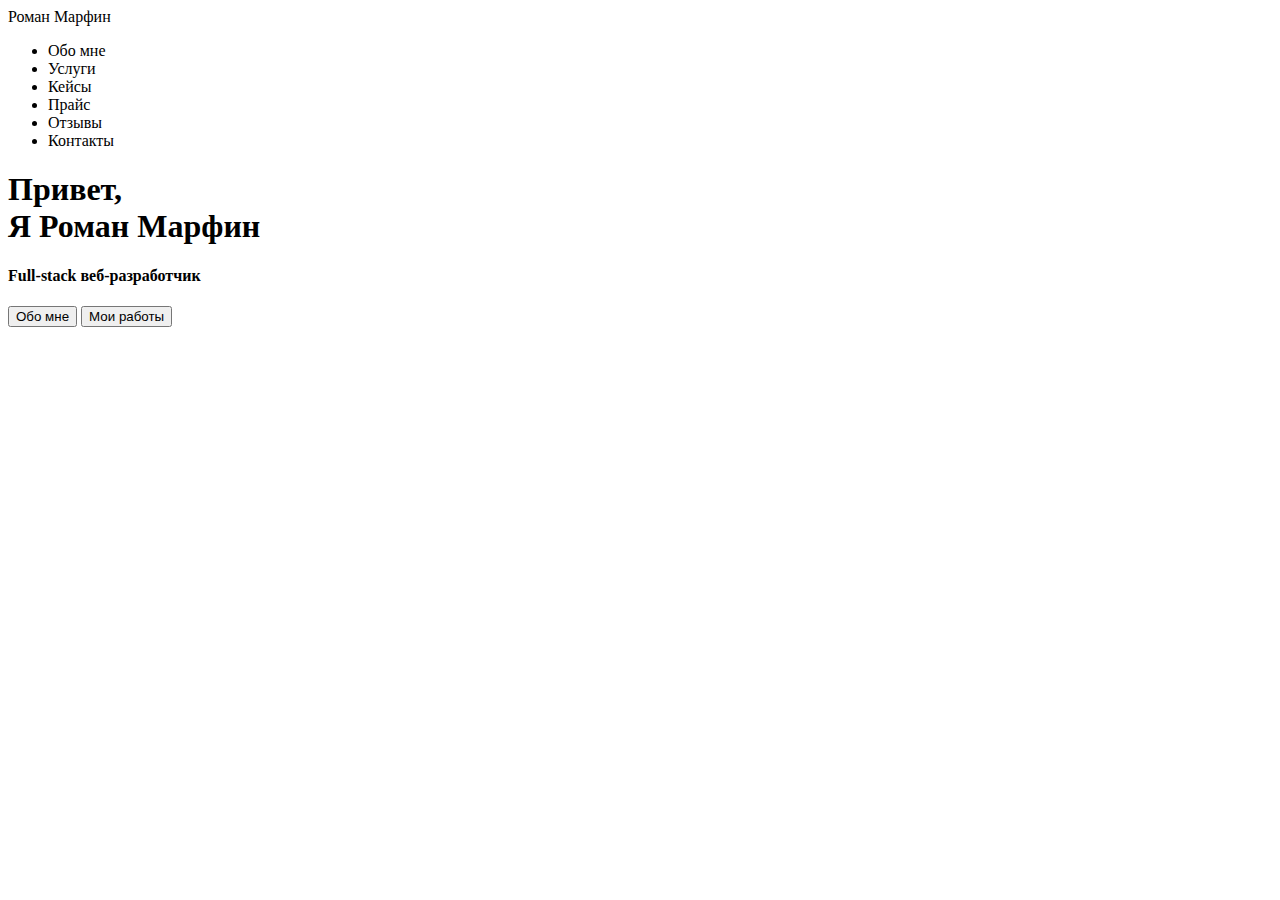
==== src/index.html @ 1f3162ef "Залил файл на сервер" ====
<!DOCTYPE html>
<html lang="en">
<head>
    <meta charset="UTF-8">
    <meta name="viewport" content="width=device-width, initial-scale=1.0">
    <meta http-equiv="X-UA-Compatible" content="ie=edge">
    <meta name="description" content="Моя учебная страница">
    <meta name="author" content="Roman"> 
    <meta name="robots" content="noindex, nofollow">

    <meta property=og:title content="Моя учебная страница">

    <title>страница</title>
</head>
<body>
    <header>
        <nav>
            <div class="logo">Роман Марфин</div>
            <div class="menu">
                <ul>
                    <li>Обо мне</li>
                    <li>Услуги</li>
                    <li>Кейсы</li>
                    <li>Прайс</li>
                    <li>Отзывы</li>
                    <li>Контакты</li>
                </ul>
            </div>
        </nav>
    </header>
    
    <div class="main">
        <div class="title__container">
            <h1>Привет, <br> Я Роман Марфин</h1>
            <h4>Full-stack веб-разработчик</h4>
            <input type="submit" value="Обо мне">
            <input type="submit" value="Мои работы">
        </div>
    </div>

</body>
</html>
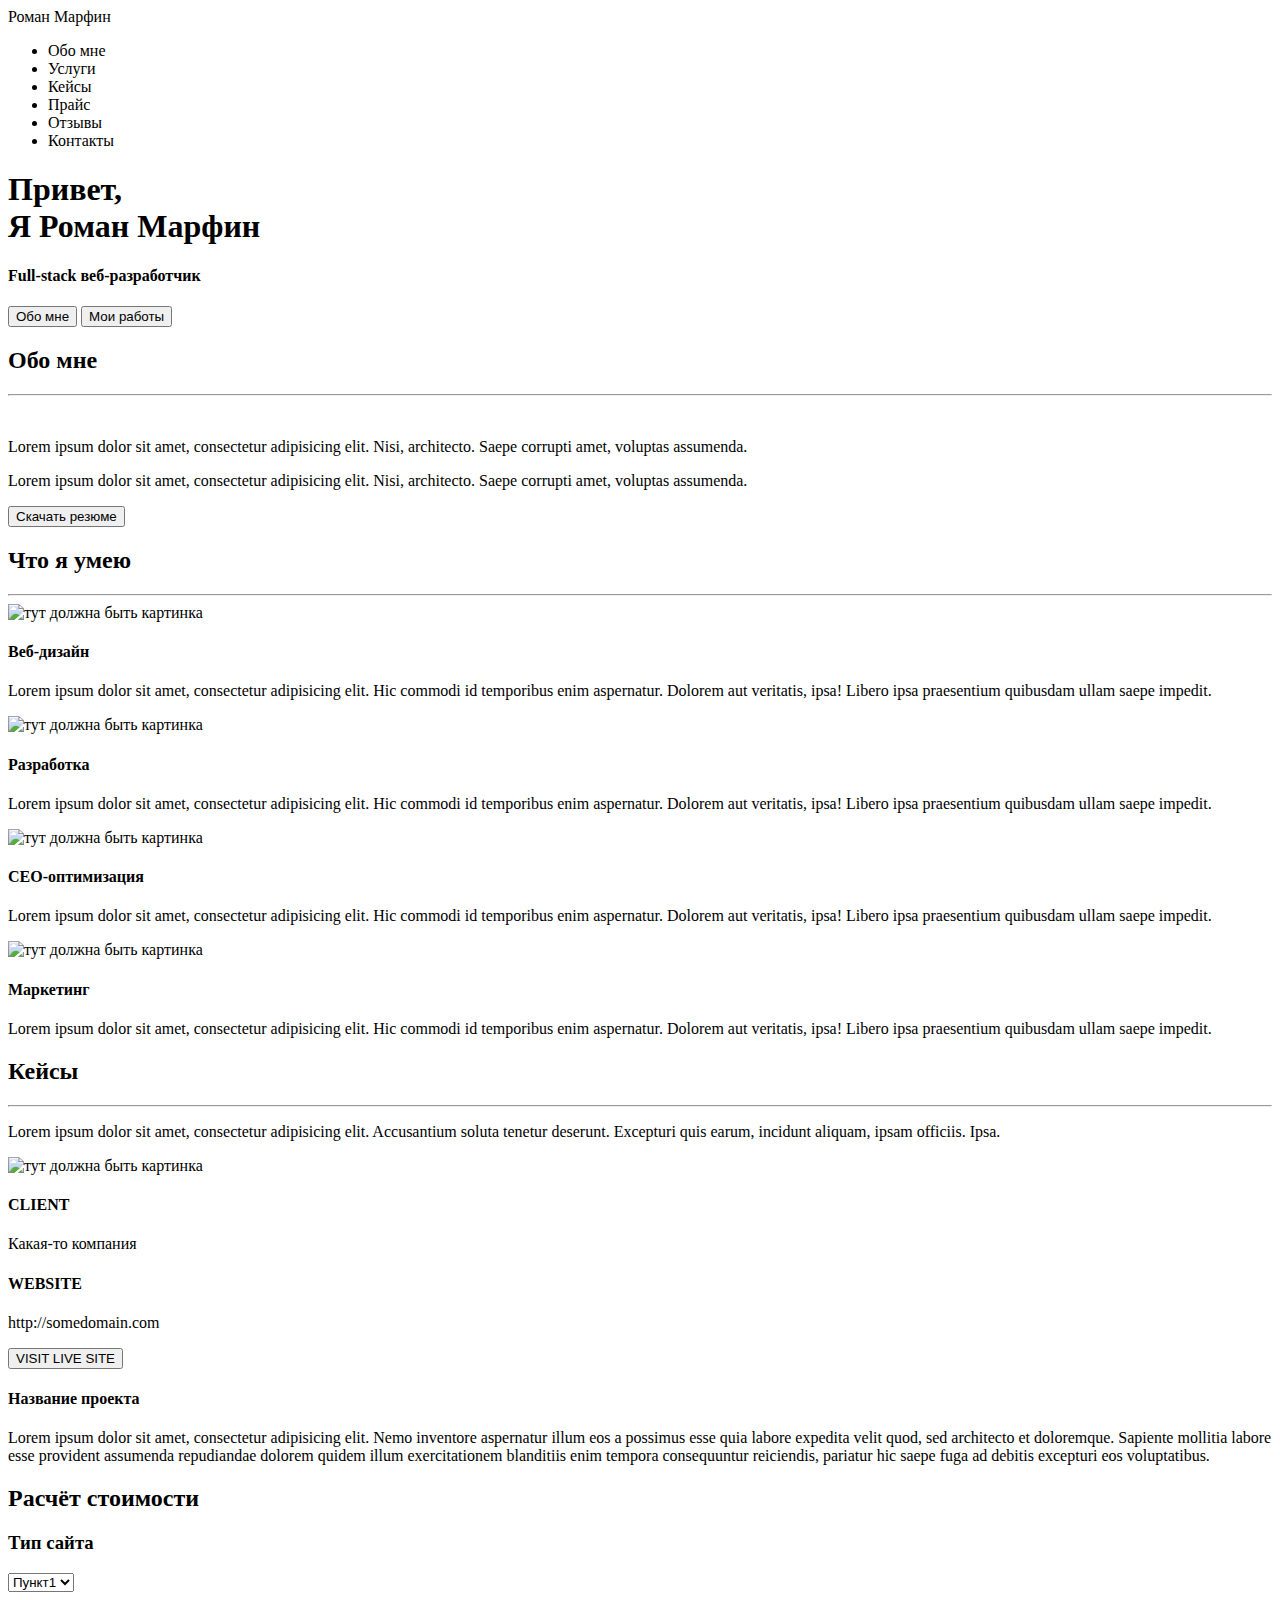
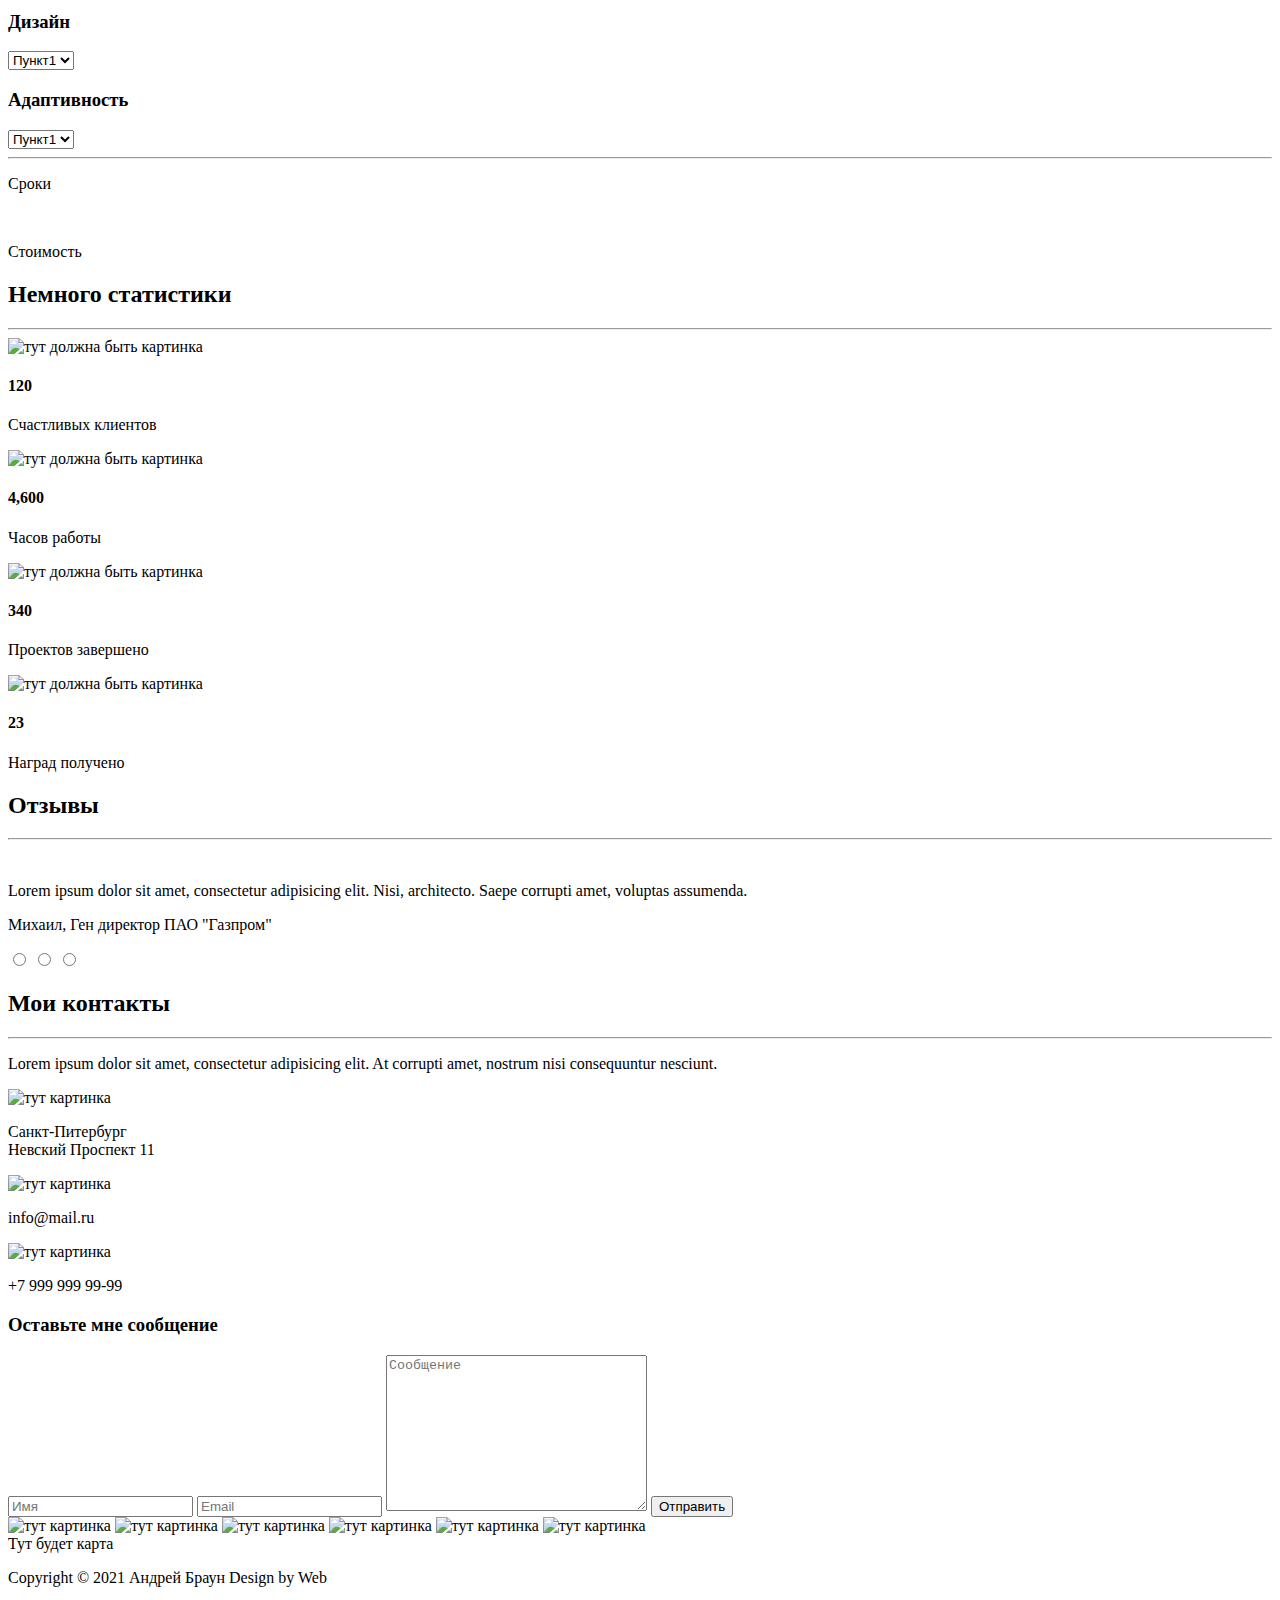
==== commit a37baf10: "Доработал домашку" ====
--- a/src/index.html
+++ b/src/index.html
@@ -1,42 +1,237 @@
 <!DOCTYPE html>
 <html lang="en">
-<head>
+
+  <head>
     <meta charset="UTF-8">
     <meta name="viewport" content="width=device-width, initial-scale=1.0">
     <meta http-equiv="X-UA-Compatible" content="ie=edge">
     <meta name="description" content="Моя учебная страница">
-    <meta name="author" content="Roman"> 
+    <meta name="author" content="Roman">
     <meta name="robots" content="noindex, nofollow">
 
     <meta property=og:title content="Моя учебная страница">
 
     <title>страница</title>
-</head>
-<body>
+  </head>
+
+  <body>
     <header>
-        <nav>
-            <div class="logo">Роман Марфин</div>
-            <div class="menu">
-                <ul>
-                    <li>Обо мне</li>
-                    <li>Услуги</li>
-                    <li>Кейсы</li>
-                    <li>Прайс</li>
-                    <li>Отзывы</li>
-                    <li>Контакты</li>
-                </ul>
-            </div>
-        </nav>
+      <nav>
+        <div class="logo">Роман Марфин</div>
+        <div class="menu">
+          <ul>
+            <li>Обо мне</li>
+            <li>Услуги</li>
+            <li>Кейсы</li>
+            <li>Прайс</li>
+            <li>Отзывы</li>
+            <li>Контакты</li>
+          </ul>
+        </div>
+      </nav>
     </header>
-    
+
     <div class="main">
-        <div class="title__container">
-            <h1>Привет, <br> Я Роман Марфин</h1>
-            <h4>Full-stack веб-разработчик</h4>
-            <input type="submit" value="Обо мне">
-            <input type="submit" value="Мои работы">
-        </div>
-    </div>
-
-</body>
-</html>+      <div class="title__container">
+        <h1>Привет, <br> Я Роман Марфин</h1>
+        <h4>Full-stack веб-разработчик</h4>
+        <input type="submit" value="Обо мне">
+        <input type="submit" value="Мои работы">
+      </div>
+      <div class="about_me">
+        <h2>Обо мне</h2>
+        <hr>
+        <div class="about_me_container">
+          <img src="https://upload.wikimedia.org/wikipedia/commons/thumb/7/73/Robot-icon.svg/200px-Robot-icon.svg.png" alt="" class="about_me">
+          <p>Lorem ipsum dolor sit amet, consectetur adipisicing elit. Nisi, architecto. Saepe corrupti amet, voluptas assumenda.</p>
+          <p>Lorem ipsum dolor sit amet, consectetur adipisicing elit. Nisi, architecto. Saepe corrupti amet, voluptas assumenda.</p>
+          <input type="submit" value="Скачать резюме">
+        </div>
+      </div>
+      <div class="what_i_can">
+        <h2>Что я умею</h2>
+        <hr>
+        <div class="what_i_can_container">
+          <div class="design">
+            <img src="" alt="тут должна быть картинка">
+            <h4 class="block">
+              Веб-дизайн
+            </h4>
+            <p>Lorem ipsum dolor sit amet, consectetur adipisicing elit. Hic commodi id temporibus enim aspernatur. Dolorem aut veritatis, ipsa! Libero ipsa praesentium quibusdam ullam saepe impedit.</p>
+          </div>
+          <div class="development">
+            <img src="" alt="тут должна быть картинка">
+            <h4 class="block">
+              Разработка
+            </h4>
+            <p>Lorem ipsum dolor sit amet, consectetur adipisicing elit. Hic commodi id temporibus enim aspernatur. Dolorem aut veritatis, ipsa! Libero ipsa praesentium quibusdam ullam saepe impedit.</p>
+          </div>
+          <div class="ceo">
+            <img src="" alt="тут должна быть картинка">
+            <h4 class="block">
+              CEO-оптимизация
+            </h4>
+            <p>Lorem ipsum dolor sit amet, consectetur adipisicing elit. Hic commodi id temporibus enim aspernatur. Dolorem aut veritatis, ipsa! Libero ipsa praesentium quibusdam ullam saepe impedit.</p>
+          </div>
+          <div class="marketing">
+            <img src="" alt="тут должна быть картинка">
+            <h4 class="block">
+              Маркетинг
+            </h4>
+            <p>Lorem ipsum dolor sit amet, consectetur adipisicing elit. Hic commodi id temporibus enim aspernatur. Dolorem aut veritatis, ipsa! Libero ipsa praesentium quibusdam ullam saepe impedit.</p>
+          </div>
+        </div>
+        <div class="cases">
+
+          <div class="case_">
+            <h2>Кейсы</h2>
+          <hr>
+          <p>Lorem ipsum dolor sit amet, consectetur adipisicing elit. Accusantium soluta tenetur deserunt. Excepturi quis earum, incidunt aliquam, ipsam officiis. Ipsa.
+          </p>
+          <img src="" alt="тут должна быть картинка">
+          </div>
+          <div class="case_container">
+            <div class="case_links">
+              <h4 class="case_heading"> CLIENT</h4>
+              <p class="case">Какая-то компания</p>
+              <h4 class="case_heading">WEBSITE</h4>
+              <p class="case"> http://somedomain.com</p>
+              <input type="submit" value="VISIT LIVE SITE">
+            </div>
+            <div class="case_name">
+              <h4>Название проекта</h4>
+              <p>Lorem ipsum dolor sit amet, consectetur adipisicing elit. Nemo inventore aspernatur illum eos a possimus esse quia labore expedita velit quod, sed architecto et doloremque. Sapiente mollitia labore esse provident assumenda repudiandae dolorem quidem illum exercitationem blanditiis enim tempora consequuntur reiciendis, pariatur hic saepe fuga ad debitis excepturi eos voluptatibus.</p>
+            </div>
+          </div>
+
+        </div>
+        <div class="cost">
+          <h2>Расчёт стоимости</h2>
+          <div class="cost_menu">
+            <div class="cost_block1">
+              <h3>Тип сайта</h3>
+              <select name="list1" id="list">
+                <option value="">Пункт1</option>
+                <option value="">Пункт2</option>
+                <option value="">Пункт3</option>
+                <option value="">Пункт4</option>
+              </select>
+            </div>
+            <div class="cost_block1">
+              <h3>Дизайн</h3>
+              <select name="list2" id="list">
+                <option value="">Пункт1</option>
+                <option value="">Пункт2</option>
+                <option value="">Пункт3</option>
+                <option value="">Пункт4</option>
+              </select>
+            </div>
+            <div class="cost_block1">
+              <h3>Адаптивность</h3>
+              <select name="list3" id="list">
+                <option value="">Пункт1</option>
+                <option value="">Пункт2</option>
+                <option value="">Пункт3</option>
+                <option value="">Пункт4</option>
+              </select>
+            </div>
+            <hr>
+            <p>Cроки</p><br>
+            <p>Стоимость</p>
+          </div>
+        </div>
+        <div class="statistic">
+          <h2>Немного статистики</h2>
+          <hr>
+          <div class="statistic_container">
+            <div class="costumers">
+              <img src="" alt="тут должна быть картинка">
+              <h4 class="block_s">
+                120
+              </h4>
+              <p>Счастливых клиентов</p>
+            </div>
+            <div class="work_hour">
+              <img src="" alt="тут должна быть картинка">
+              <h4 class="block_s">
+                4,600
+              </h4>
+              <p>Часов работы</p>
+            </div>
+            <div class="projects">
+              <img src="" alt="тут должна быть картинка">
+              <h4 class="block_s">
+                340
+              </h4>
+              <p>Проектов завершено</p>
+            </div>
+            <div class="rewards">
+              <img src="" alt="тут должна быть картинка">
+              <h4 class="block_s">
+                23
+              </h4>
+              <p>Наград получено</p>
+            </div>
+          </div>
+        </div>
+      </div>
+      <div class="reviews">
+        <h2>Отзывы</h2>
+        <hr>
+        <div class="review_container">
+          <div class="review_block">
+            <img src="https://upload.wikimedia.org/wikipedia/commons/thumb/7/73/Robot-icon.svg/200px-Robot-icon.svg.png" alt="" class="about_me">
+            <p>Lorem ipsum dolor sit amet, consectetur adipisicing elit. Nisi, architecto. Saepe corrupti amet, voluptas assumenda.</p>
+            <p>Михаил, Ген директор ПАО "Газпром"</p>
+          </div>
+          <div class="review_radio">
+            <input type="radio" name="textinput1">
+            <input type="radio" name="textinput1">
+            <input type="radio" name="textinput1">
+          </div>
+        </div>
+        <div class="contacts">
+          <h2>Мои контакты</h2>
+          <hr>
+          <p>Lorem ipsum dolor sit amet, consectetur adipisicing elit. At corrupti amet, nostrum nisi consequuntur nesciunt.</p>
+          <div class="contacts_container">
+            <div class="contact_block">
+              <img src="" alt="тут картинка" class="">
+              <p>Санкт-Питербург <br> Невский Проспект 11</p>
+            </div>
+            <div class="contact_block">
+              <img src="" alt="тут картинка" class="">
+              <p>info@mail.ru</p>
+            </div>
+            <div class="contact_block">
+              <img src="" alt="тут картинка" class="">
+              <p>+7 999 999 99-99</p>
+            </div>
+            <h3>Оставьте мне сообщение</h3>
+            <div class="mail">
+              <div class="mail_name">
+                <input type="text" placeholder="Имя">
+                <input type="text" placeholder="Email">
+                <textarea name="" id="" cols="30" rows="10" placeholder="Сообщение"></textarea>
+                <input type="submit" value="Отправить">
+                <div class="social_nets">
+                  <img src="" alt="тут картинка" class="">
+                  <img src="" alt="тут картинка" class="">
+                  <img src="" alt="тут картинка" class="">
+                  <img src="" alt="тут картинка" class="">
+                  <img src="" alt="тут картинка" class="">
+                  <img src="" alt="тут картинка" class="">
+                </div>
+              </div>
+            </div>
+            <div class="map">Тут будет карта</div>
+          </div>
+        </div>
+        <div class="footer">
+          <p class="footer_p">Copyright © 2021 Андрей Браун Design by Web</p>
+        </div>
+      </div>
+
+  </body>
+
+</html>
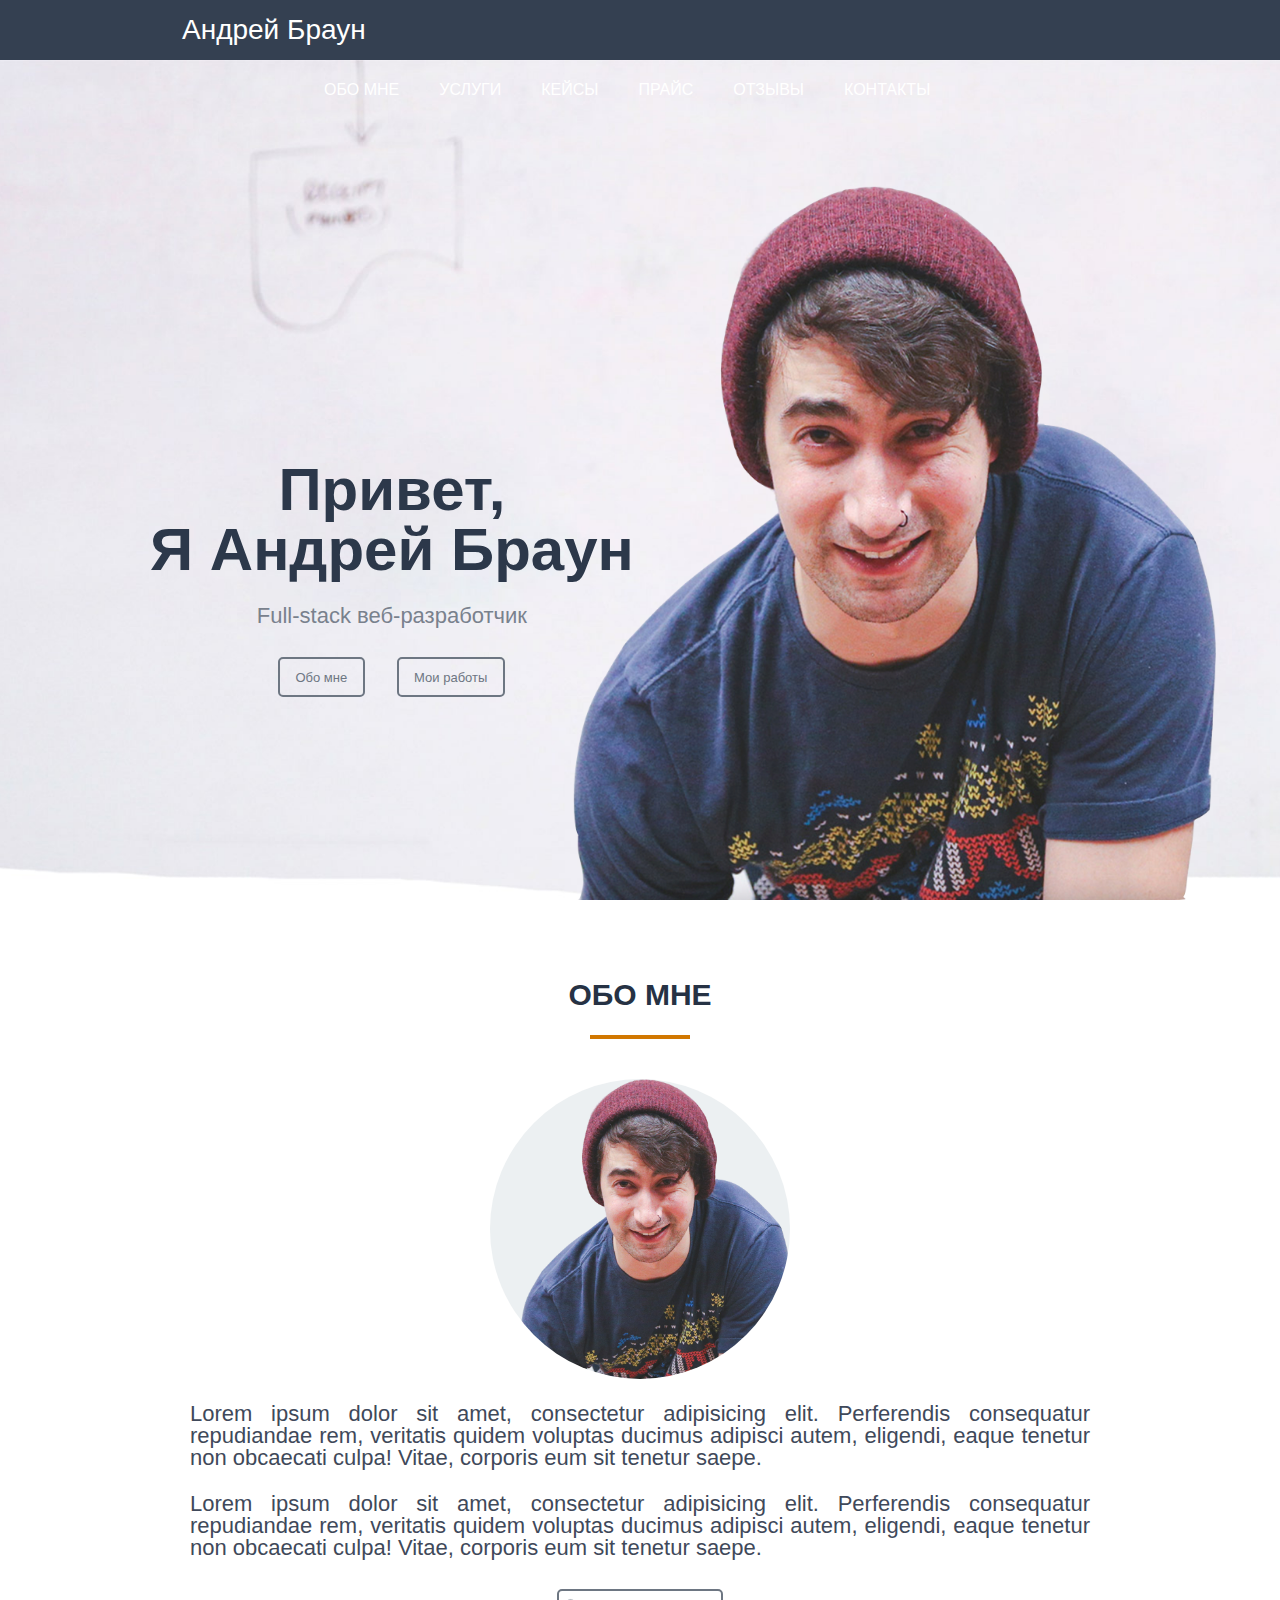
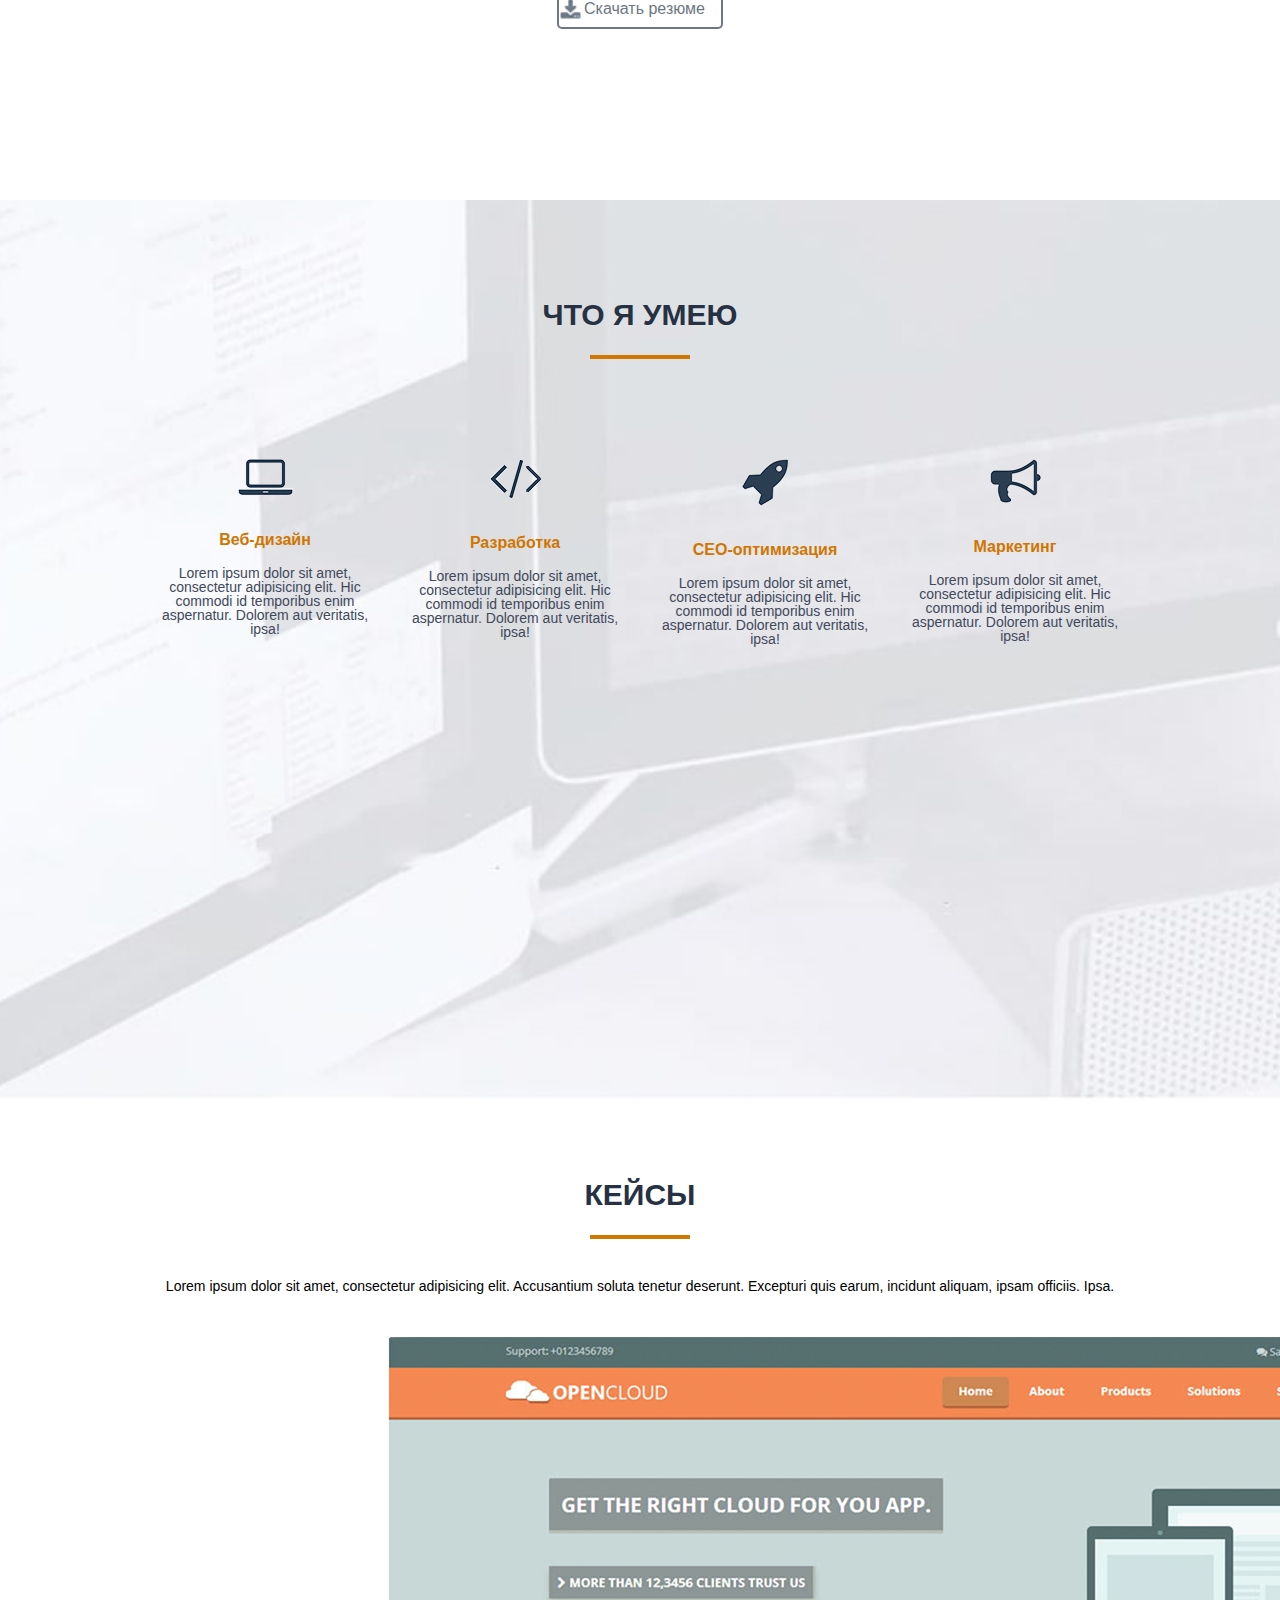
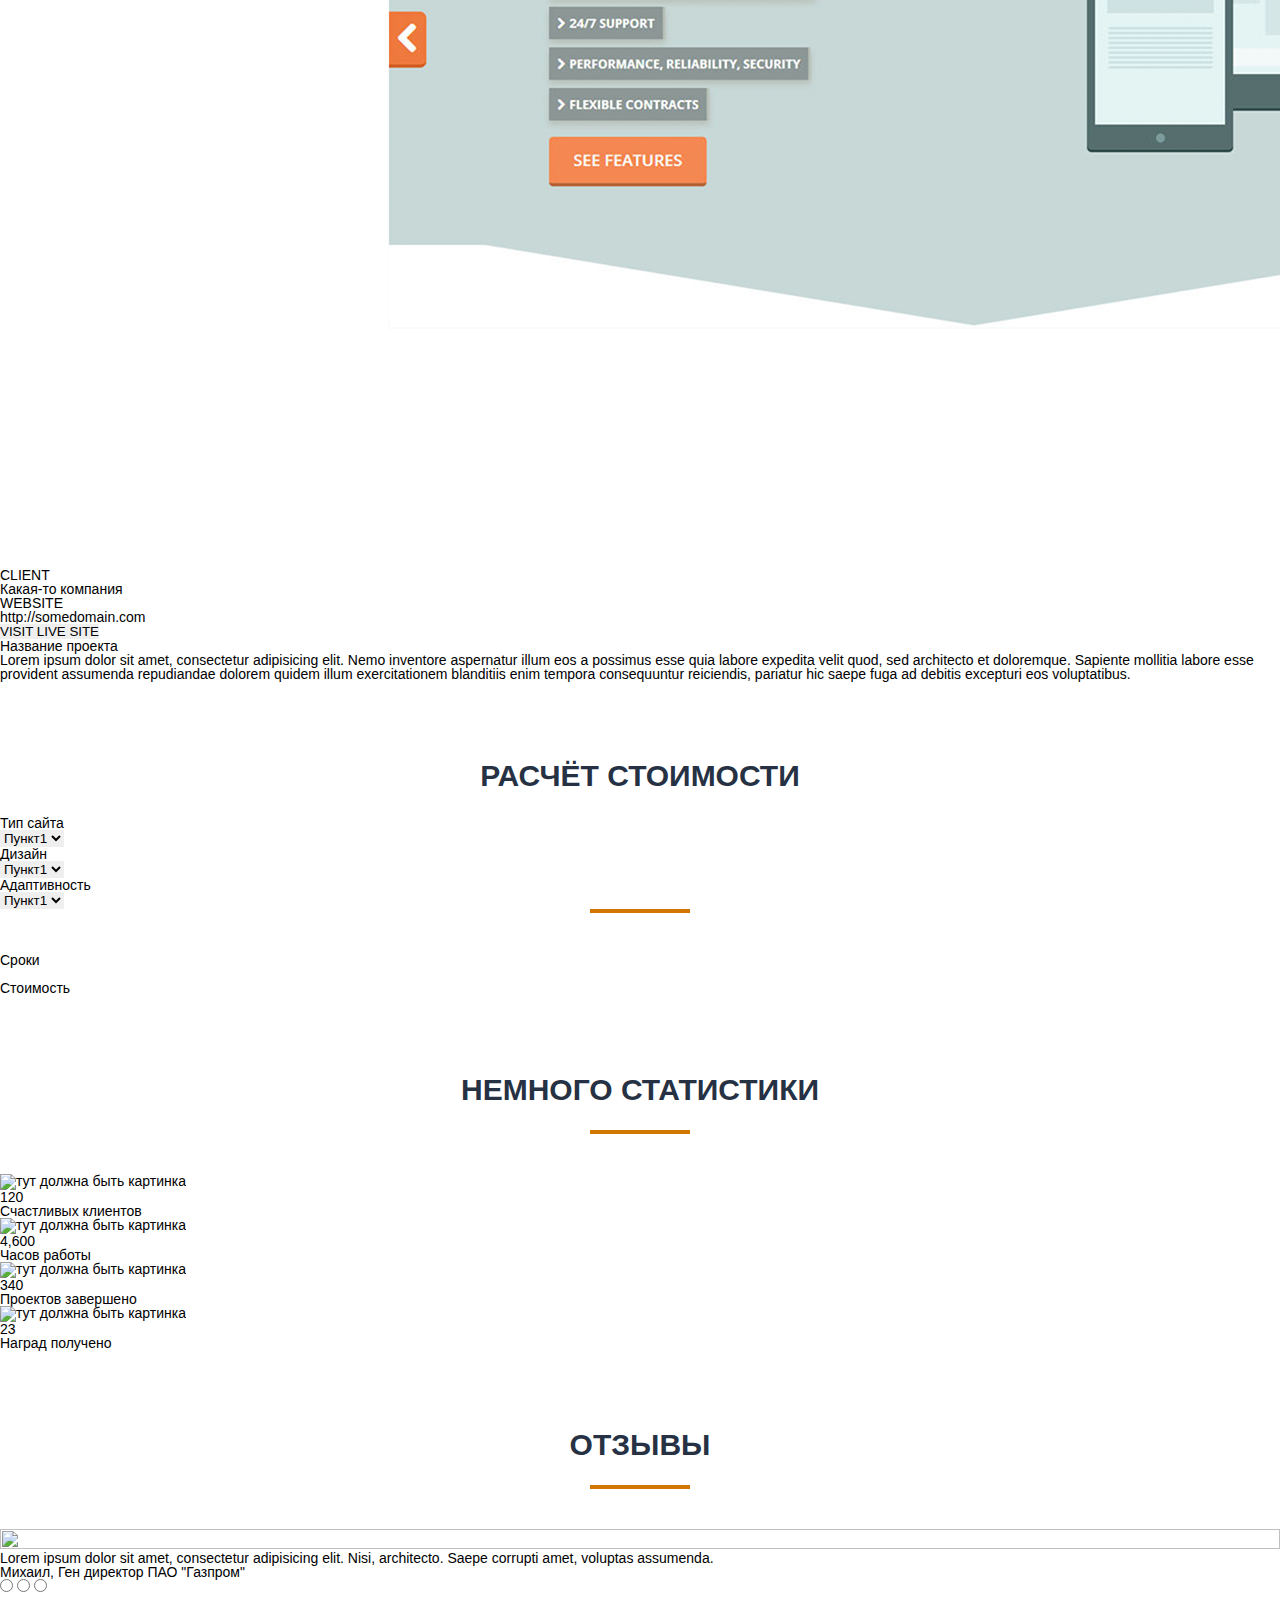
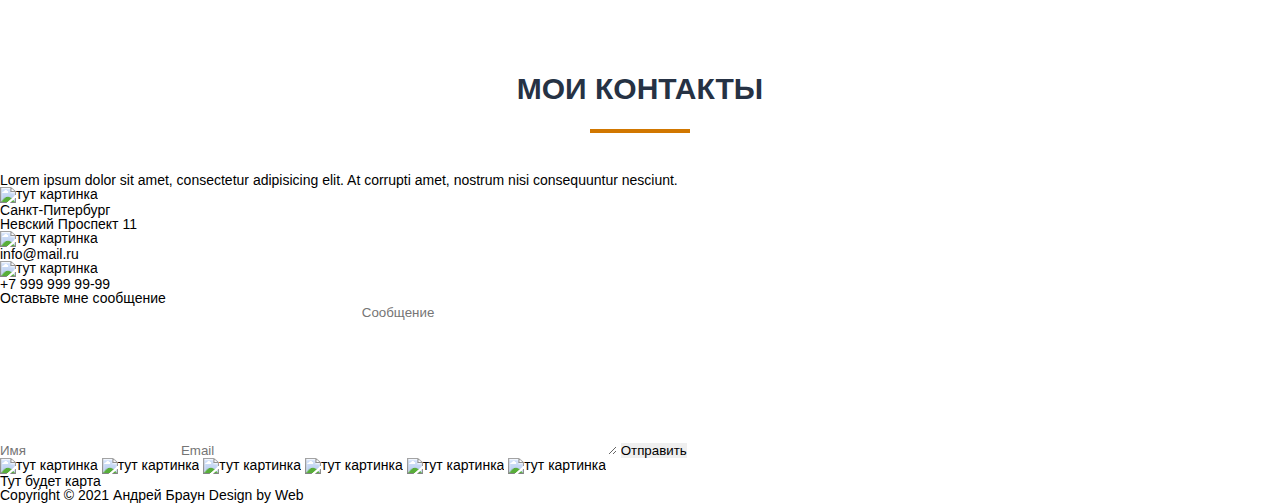
==== commit 5d6028bd: "Начал ДЗ Разделов 3-4" ====
--- a/src/index.html
+++ b/src/index.html
@@ -5,19 +5,22 @@
     <meta charset="UTF-8">
     <meta name="viewport" content="width=device-width, initial-scale=1.0">
     <meta http-equiv="X-UA-Compatible" content="ie=edge">
-    <meta name="description" content="Моя учебная страница">
+    <meta name="description" content="Онлайн резюме">
     <meta name="author" content="Roman">
     <meta name="robots" content="noindex, nofollow">
 
-    <meta property=og:title content="Моя учебная страница">
-
-    <title>страница</title>
+    <link rel="stylesheet" href="css/reset.css">
+    <link rel="stylesheet" href="css/style.css">
+
+    <meta property=og:title content="Онлайн резюме">
+
+    <title>Онлайн резюме</title>
   </head>
 
   <body>
     <header>
       <nav>
-        <div class="logo">Роман Марфин</div>
+        <div class="logo">Андрей Браун</div>
         <div class="menu">
           <ul>
             <li>Обо мне</li>
@@ -33,62 +36,64 @@
 
     <div class="main">
       <div class="title__container">
-        <h1>Привет, <br> Я Роман Марфин</h1>
+        <h1>Привет, <br> Я Андрей Браун</h1>
         <h4>Full-stack веб-разработчик</h4>
         <input type="submit" value="Обо мне">
         <input type="submit" value="Мои работы">
       </div>
+    </div>
+
       <div class="about_me">
         <h2>Обо мне</h2>
         <hr>
         <div class="about_me_container">
-          <img src="https://upload.wikimedia.org/wikipedia/commons/thumb/7/73/Robot-icon.svg/200px-Robot-icon.svg.png" alt="" class="about_me">
-          <p>Lorem ipsum dolor sit amet, consectetur adipisicing elit. Nisi, architecto. Saepe corrupti amet, voluptas assumenda.</p>
-          <p>Lorem ipsum dolor sit amet, consectetur adipisicing elit. Nisi, architecto. Saepe corrupti amet, voluptas assumenda.</p>
+          <table class="about_me"></table>
+          <p>Lorem ipsum dolor sit amet, consectetur adipisicing elit. Perferendis consequatur repudiandae rem, veritatis quidem voluptas ducimus adipisci autem, eligendi, eaque tenetur non obcaecati culpa! Vitae, corporis eum sit tenetur saepe.</p>
+          <p>Lorem ipsum dolor sit amet, consectetur adipisicing elit. Perferendis consequatur repudiandae rem, veritatis quidem voluptas ducimus adipisci autem, eligendi, eaque tenetur non obcaecati culpa! Vitae, corporis eum sit tenetur saepe.</p>
           <input type="submit" value="Скачать резюме">
         </div>
       </div>
       <div class="what_i_can">
         <h2>Что я умею</h2>
         <hr>
-        <div class="what_i_can_container">
-          <div class="design">
-            <img src="" alt="тут должна быть картинка">
-            <h4 class="block">
+        <div class="what_i_can_box">
+          <div class="box">
+            <img src="img/7.1.png" alt="тут должна быть картинка">
+            <h4>
               Веб-дизайн
             </h4>
-            <p>Lorem ipsum dolor sit amet, consectetur adipisicing elit. Hic commodi id temporibus enim aspernatur. Dolorem aut veritatis, ipsa! Libero ipsa praesentium quibusdam ullam saepe impedit.</p>
-          </div>
-          <div class="development">
-            <img src="" alt="тут должна быть картинка">
-            <h4 class="block">
+            <p>Lorem ipsum dolor sit amet, consectetur adipisicing elit. Hic commodi id temporibus enim aspernatur. Dolorem aut veritatis, ipsa!</p>
+          </div>
+          <div class="box">
+            <img src="img/7.2.png" alt="тут должна быть картинка">
+            <h4>
               Разработка
             </h4>
-            <p>Lorem ipsum dolor sit amet, consectetur adipisicing elit. Hic commodi id temporibus enim aspernatur. Dolorem aut veritatis, ipsa! Libero ipsa praesentium quibusdam ullam saepe impedit.</p>
-          </div>
-          <div class="ceo">
-            <img src="" alt="тут должна быть картинка">
-            <h4 class="block">
+            <p>Lorem ipsum dolor sit amet, consectetur adipisicing elit. Hic commodi id temporibus enim aspernatur. Dolorem aut veritatis, ipsa!</p>
+          </div>
+          <div class="box">
+            <img src="img/7.3.png" alt="тут должна быть картинка">
+            <h4>
               CEO-оптимизация
             </h4>
-            <p>Lorem ipsum dolor sit amet, consectetur adipisicing elit. Hic commodi id temporibus enim aspernatur. Dolorem aut veritatis, ipsa! Libero ipsa praesentium quibusdam ullam saepe impedit.</p>
-          </div>
-          <div class="marketing">
-            <img src="" alt="тут должна быть картинка">
-            <h4 class="block">
+            <p>Lorem ipsum dolor sit amet, consectetur adipisicing elit. Hic commodi id temporibus enim aspernatur. Dolorem aut veritatis, ipsa!</p>
+          </div>
+          <div class="box">
+            <img src="img/7.4.png" alt="тут должна быть картинка">
+            <h4>
               Маркетинг
             </h4>
-            <p>Lorem ipsum dolor sit amet, consectetur adipisicing elit. Hic commodi id temporibus enim aspernatur. Dolorem aut veritatis, ipsa! Libero ipsa praesentium quibusdam ullam saepe impedit.</p>
-          </div>
-        </div>
+            <p>Lorem ipsum dolor sit amet, consectetur adipisicing elit. Hic commodi id temporibus enim aspernatur. Dolorem aut veritatis, ipsa!</p>
+          </div>
+        </div>
+      </div>
         <div class="cases">
-
           <div class="case_">
             <h2>Кейсы</h2>
-          <hr>
-          <p>Lorem ipsum dolor sit amet, consectetur adipisicing elit. Accusantium soluta tenetur deserunt. Excepturi quis earum, incidunt aliquam, ipsam officiis. Ipsa.
-          </p>
-          <img src="" alt="тут должна быть картинка">
+            <hr>
+            <p>Lorem ipsum dolor sit amet, consectetur adipisicing elit. Accusantium soluta tenetur deserunt. Excepturi quis earum, incidunt aliquam, ipsam officiis. Ipsa.
+            </p>
+            <img src="img/8.png" alt="тут должна быть картинка" class="case_img">
           </div>
           <div class="case_container">
             <div class="case_links">
--- a/src/css/style.css
+++ b/src/css/style.css
@@ -0,0 +1,195 @@
+/* .example-block{
+    height: 600px;
+    box-shadow: 2px 2px 10px #000;
+    margin: 30px;
+    background: url(../img/3.jpg) 50% 50% no-repeat local;
+}
+
+.list{
+    margin: 30px;
+    padding: 10px 0px 10px 0px;
+    font-size: 20px;
+}
+
+.list>li{
+    background: url(../img/4.jpg) left/auto 70% no-repeat;
+    padding-left: 20px;
+}
+
+body{    
+/*     
+    background-image: url(../img/3.jpg);
+    background-repeat: no-repeat;
+    background-attachment: local;  
+}*/
+
+body{
+    font-family: Arial, sans-serif;
+}
+
+nav{
+    width: 100%;
+    height: 60px;
+    background: #344051;
+}
+
+.logo{
+    color: #fff;
+    font-size: 28px;
+    line-height: 60px;
+    padding-left: 182px;
+    float: left;
+}
+
+.menu{
+    float: left;
+    padding-left: 324px;
+}
+
+.menu li{
+    float: left;
+    line-height: 60px;
+    color: #fff;
+    margin-right: 40px; 
+    font-size: 16px;
+    text-transform: uppercase;
+}
+
+.main{
+    width: 100%;
+    height: calc(100% - 60px);
+    background: url(../img/boy.png) 90% 100%/auto 85% no-repeat, url(../img/5.jpg) center/cover repeat;
+}
+
+.title__container{
+    float: left;
+    margin: 340px 0px 0px 150px;
+    color: #2c384a;
+    text-align: center;
+}
+
+.title__container h1{
+    font-size: 60px;
+    font-weight: bold;
+}
+
+.title__container h4{
+    margin-top: 25px;
+    font-size: 22px;
+    color: #79818d;
+}
+
+.title__container input{
+    height: 40px;
+    text-align: center;
+    border: 2px solid #6d7682;
+    border-radius: 5px;
+    background: none;
+    color: #6d7682;
+    font-size: 13px;
+    margin: 30px 14px;
+    padding-right: 16px;
+    padding-left: 15px;
+}
+
+.about_me {
+    width: 100%;
+    height: calc(100% - 80px);
+    text-align: center;
+}
+
+h2{
+    text-align: center;
+    margin-top: 80px;
+    margin-bottom: 25px;
+    font-size: 30px;
+    font-weight: bold;
+    color: #263244;
+    text-transform: uppercase;
+}
+
+hr{
+    width: 100px;
+    margin: 0px auto 40px auto;
+    background-color: #d17700;
+    color: #d17700;
+    height: 4px;
+}
+
+table.about_me{
+    margin: 0px auto 20px auto;
+    width: 300px;
+    height: 300px;
+    border: none;
+    border-radius: 100%;
+    background: url(../img/boy.png)  100% 100%/auto 100% no-repeat, #ecf0f2;
+ }
+
+.about_me_container{
+    align-items: center;
+    width: 900px;
+    margin: 0 auto;
+}
+
+ .about_me_container p{
+     font-size: 22px;
+     color: #3f495a;
+     text-align: justify;
+     margin-top: 24px;
+ }
+
+ .about_me input {
+    height: 40px;
+    text-align: center;
+    border: 2px solid #6d7682;
+    border-radius: 5px;
+    background: url(../img/6.png)  left/auto 60%  no-repeat;
+    color: #6d7682;
+    font-size: 16px;
+    margin: 30px 14px;
+    padding-right: 16px;
+    padding-left: 25px;
+ }
+
+ .what_i_can{
+    width: 100%;
+    height: 100%;
+    background: url(../img/7.jpg)  center/cover repeat;
+    padding-top: 100px;
+ }
+ .what_i_can h2{
+     margin-top: 0;
+ }
+
+.what_i_can_box{
+    display: flex;
+    justify-content: space-between;
+    margin: 100px auto 90px auto;
+    max-width: 1000px;
+    text-align: center;
+}
+
+ .box{
+    width: 300px;
+    color: #3f495a;
+    padding-left: 20px;
+    padding-right: 20px;
+    font-size: 14px;
+ }
+
+ .what_i_can_box h4{
+     margin-top: 36px;
+     margin-bottom: 18px;
+     color: #cf7600;
+     font-size: 16px;   
+     font-weight: bold;
+     text-align: center;
+ }
+
+ .case_ p{
+     text-align: center;
+ }
+
+  .case_img{
+      padding-top: 44px;
+  }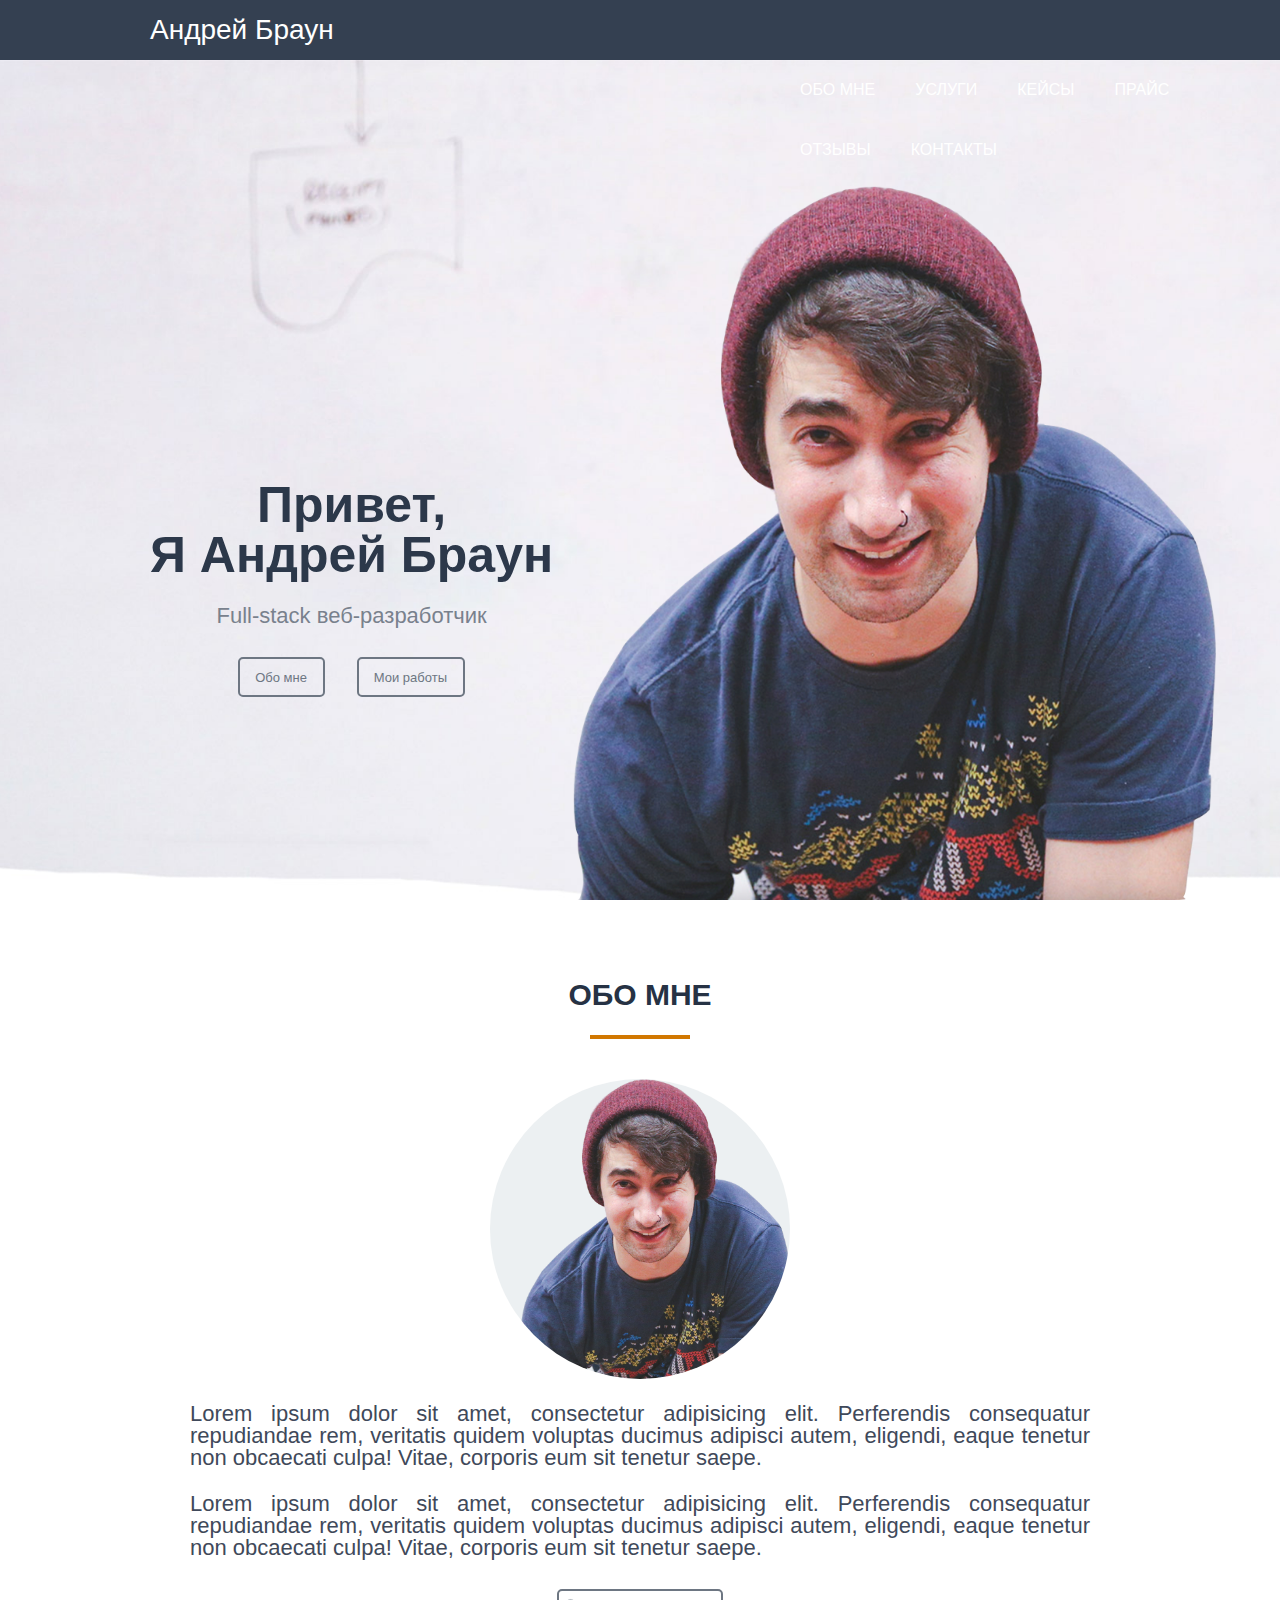
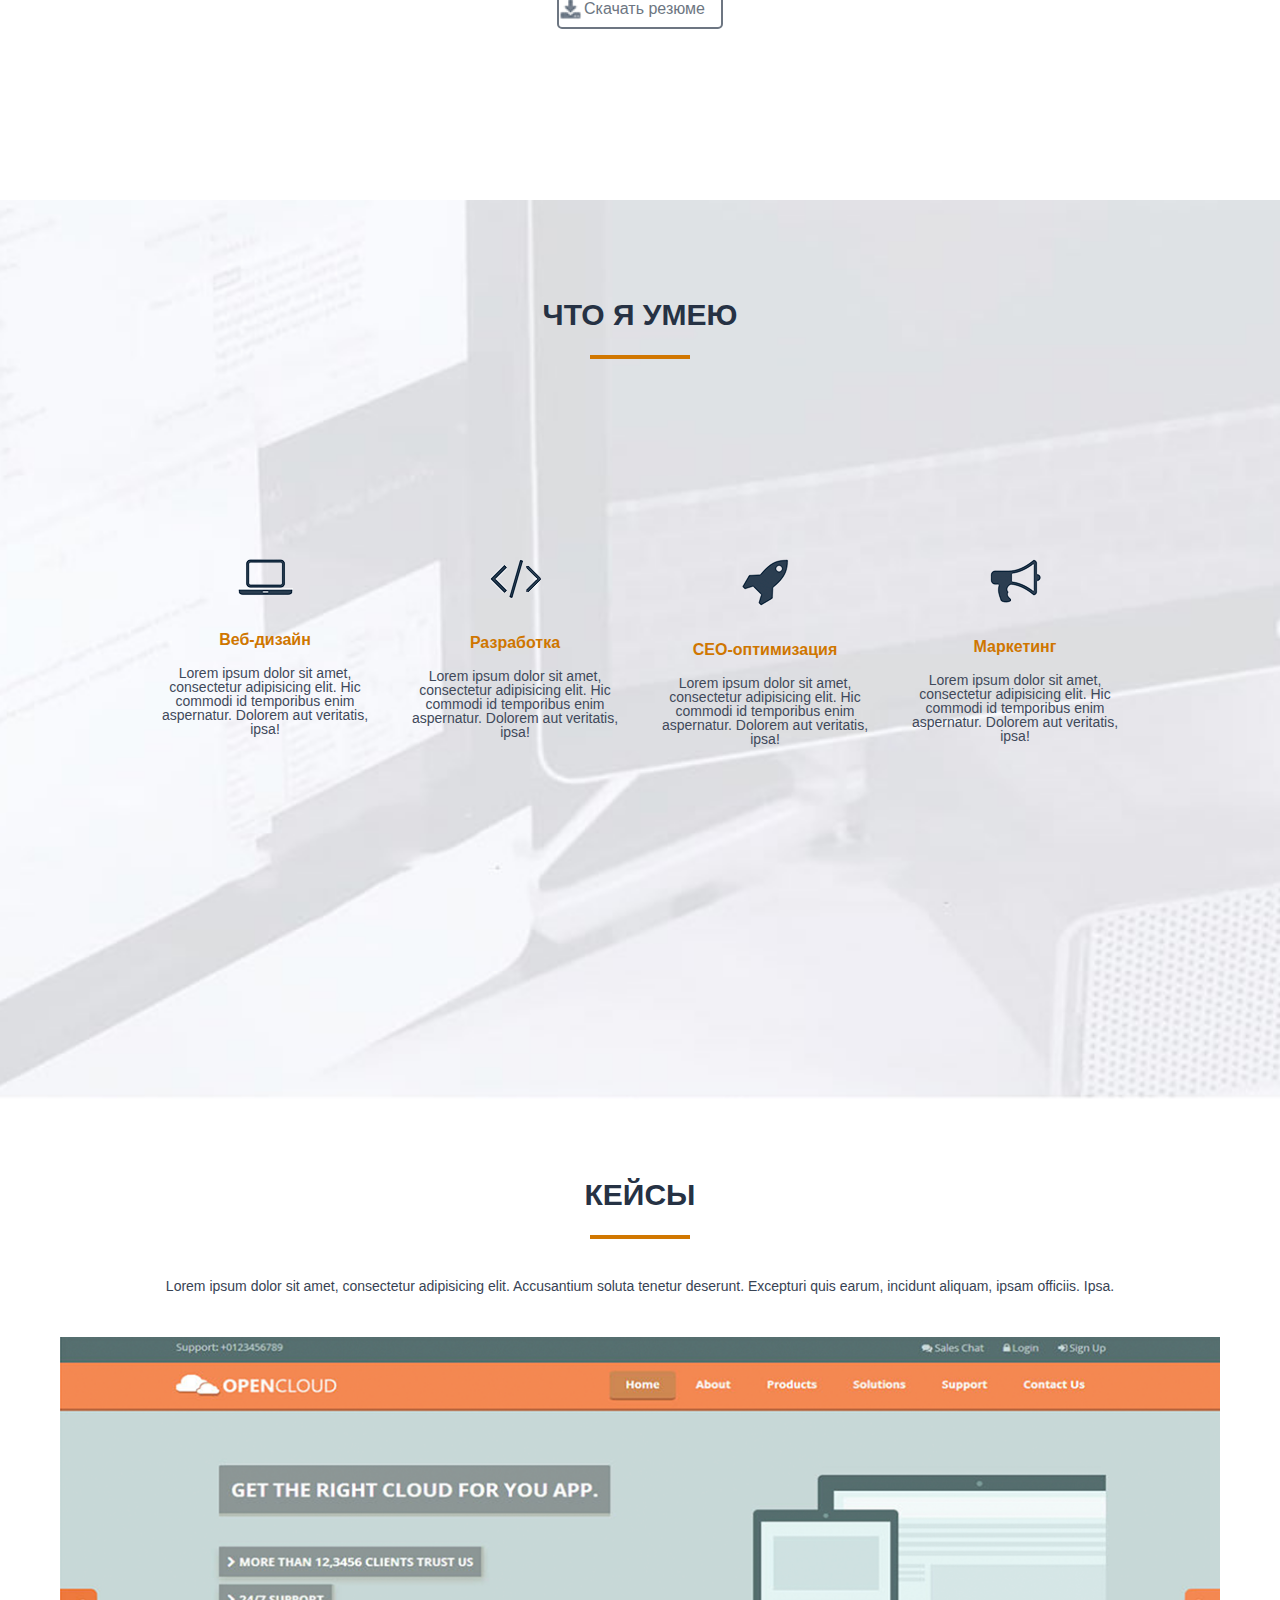
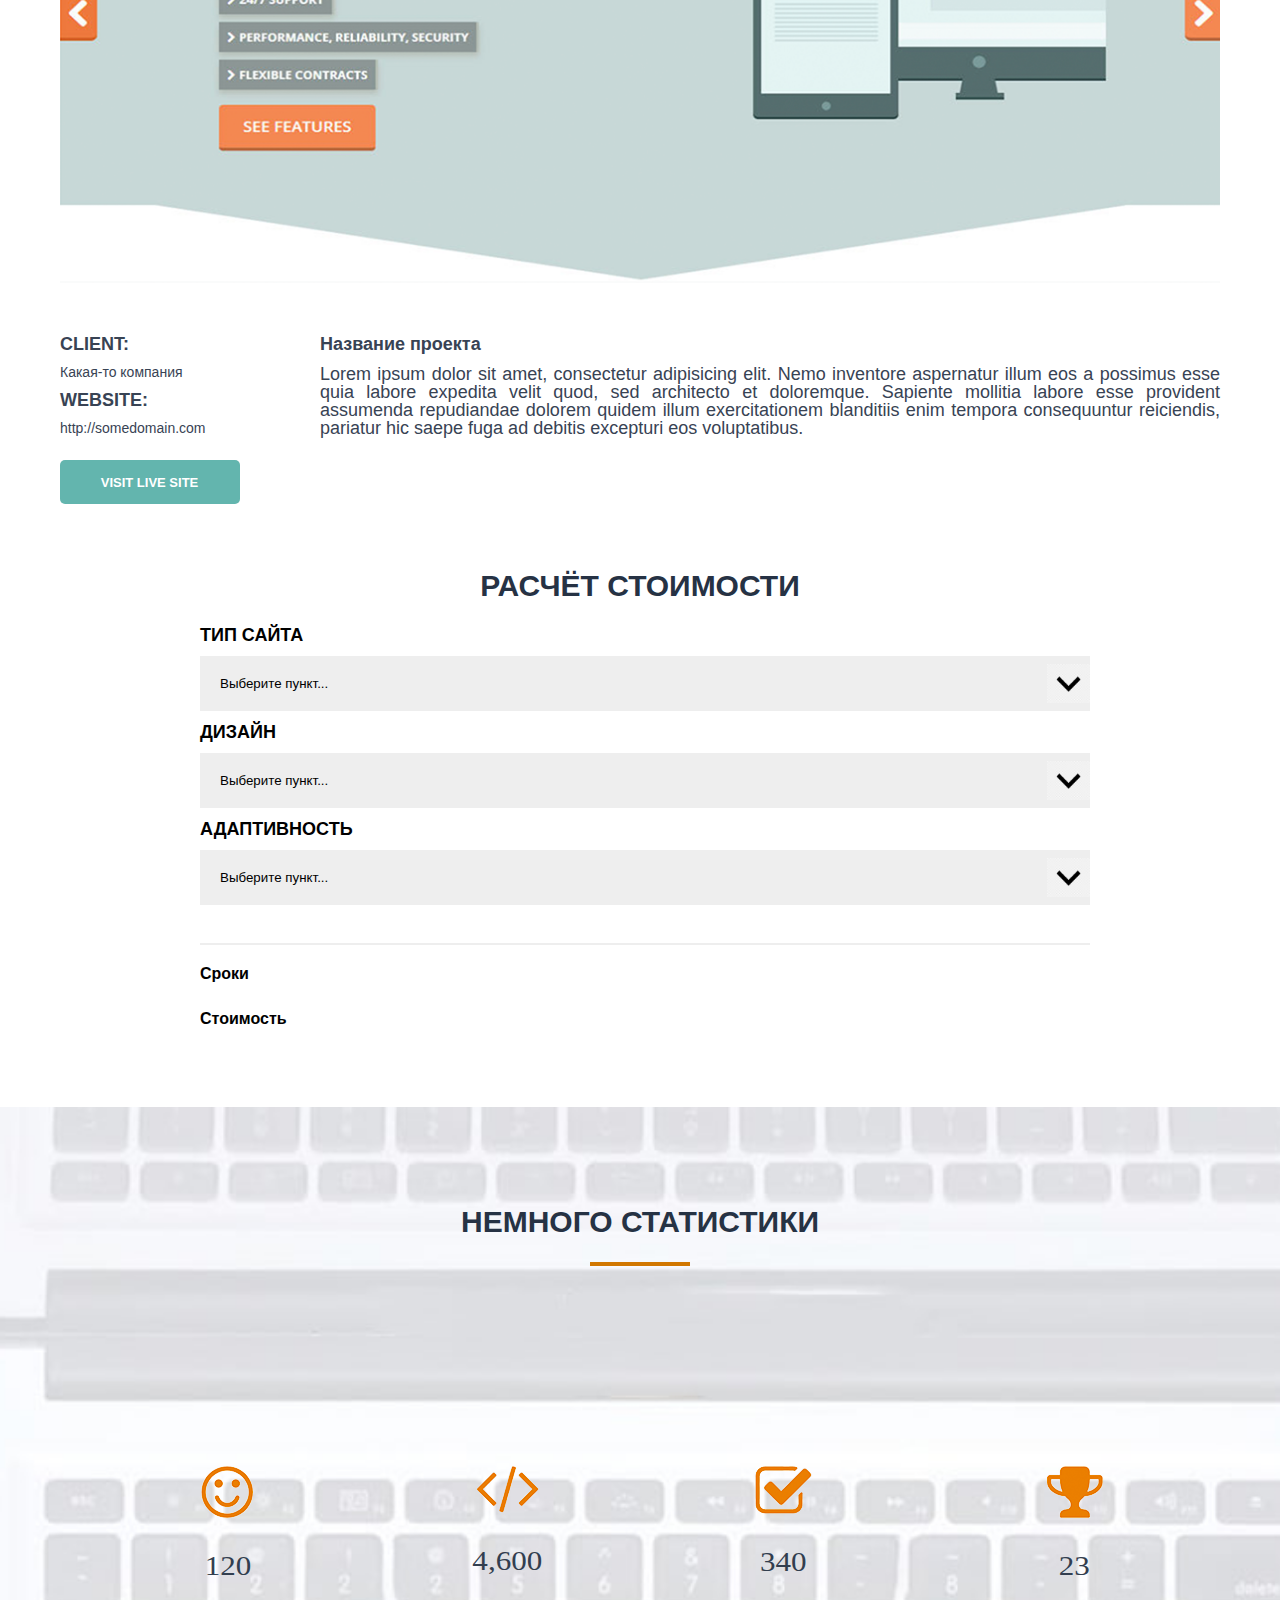
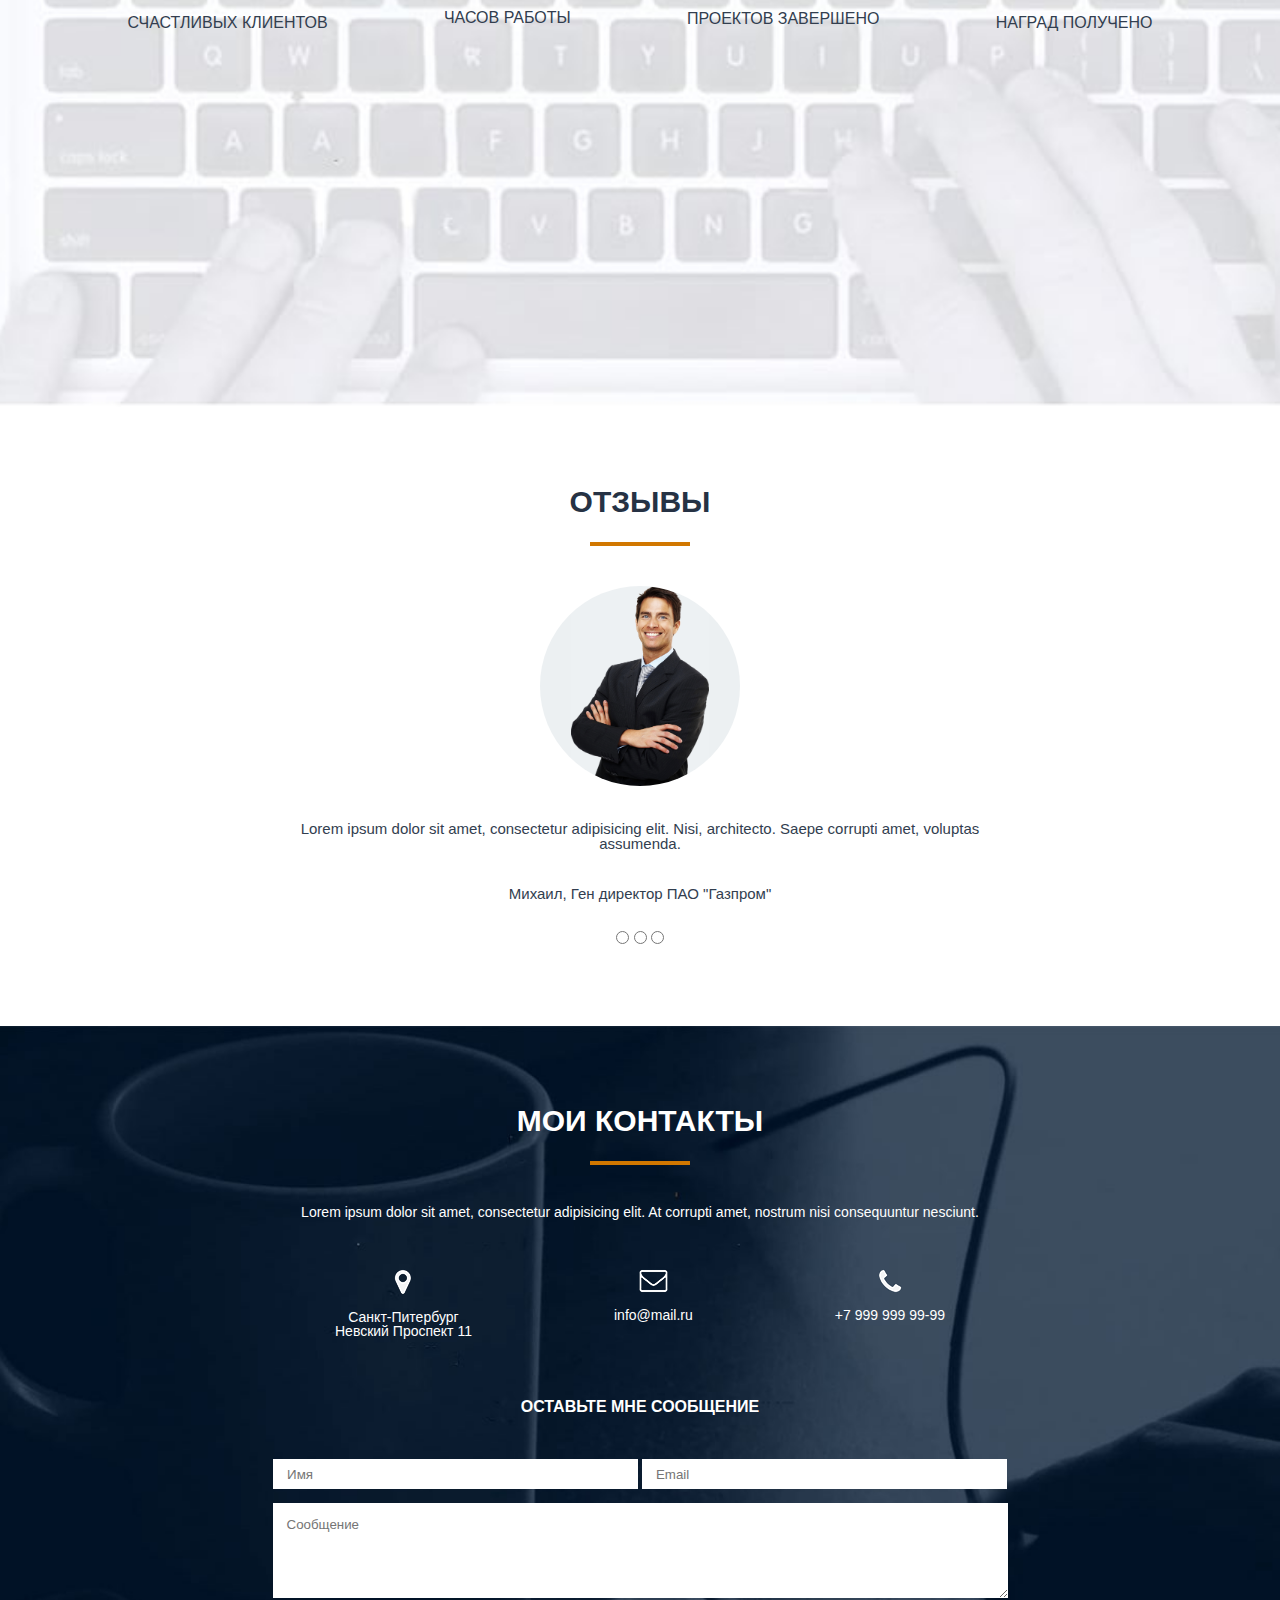
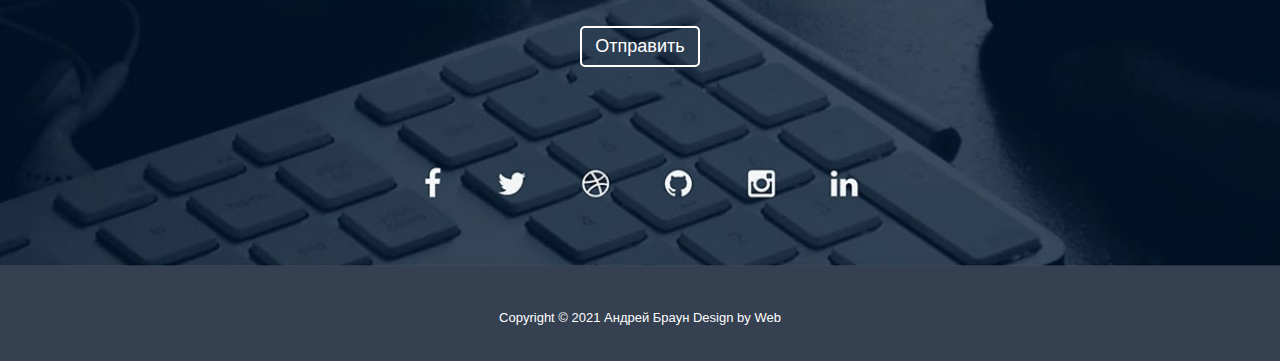
==== commit c8d28bc2: "Сделал ДЗ за 2-3 занятие" ====
--- a/src/index.html
+++ b/src/index.html
@@ -97,9 +97,9 @@
           </div>
           <div class="case_container">
             <div class="case_links">
-              <h4 class="case_heading"> CLIENT</h4>
+              <h4 class="case_heading">CLIENT:</h4>
               <p class="case">Какая-то компания</p>
-              <h4 class="case_heading">WEBSITE</h4>
+              <h4 class="case_heading">WEBSITE:</h4>
               <p class="case"> http://somedomain.com</p>
               <input type="submit" value="VISIT LIVE SITE">
             </div>
@@ -115,8 +115,8 @@
           <div class="cost_menu">
             <div class="cost_block1">
               <h3>Тип сайта</h3>
-              <select name="list1" id="list">
-                <option value="">Пункт1</option>
+              <select name="list1" id="list" placeholder="Выберите пункт...">
+                <option value="">Выберите пункт...</option>
                 <option value="">Пункт2</option>
                 <option value="">Пункт3</option>
                 <option value="">Пункт4</option>
@@ -125,7 +125,7 @@
             <div class="cost_block1">
               <h3>Дизайн</h3>
               <select name="list2" id="list">
-                <option value="">Пункт1</option>
+                <option value="">Выберите пункт...</option>
                 <option value="">Пункт2</option>
                 <option value="">Пункт3</option>
                 <option value="">Пункт4</option>
@@ -134,15 +134,15 @@
             <div class="cost_block1">
               <h3>Адаптивность</h3>
               <select name="list3" id="list">
-                <option value="">Пункт1</option>
+                <option value="">Выберите пункт...</option>
                 <option value="">Пункт2</option>
                 <option value="">Пункт3</option>
                 <option value="">Пункт4</option>
               </select>
             </div>
             <hr>
-            <p>Cроки</p><br>
-            <p>Стоимость</p>
+            <p>Cроки </p><br>
+            <p>Стоимость </p>
           </div>
         </div>
         <div class="statistic">
@@ -150,28 +150,28 @@
           <hr>
           <div class="statistic_container">
             <div class="costumers">
-              <img src="" alt="тут должна быть картинка">
+              <img src="img/smile.png" alt="тут должна быть картинка">
               <h4 class="block_s">
                 120
               </h4>
               <p>Счастливых клиентов</p>
             </div>
             <div class="work_hour">
-              <img src="" alt="тут должна быть картинка">
+              <img src="img/10.png" alt="тут должна быть картинка">
               <h4 class="block_s">
                 4,600
               </h4>
               <p>Часов работы</p>
             </div>
             <div class="projects">
-              <img src="" alt="тут должна быть картинка">
+              <img src="img/11.png" alt="тут должна быть картинка">
               <h4 class="block_s">
                 340
               </h4>
               <p>Проектов завершено</p>
             </div>
             <div class="rewards">
-              <img src="" alt="тут должна быть картинка">
+              <img src="img/12.png" alt="тут должна быть картинка">
               <h4 class="block_s">
                 23
               </h4>
@@ -185,7 +185,7 @@
         <hr>
         <div class="review_container">
           <div class="review_block">
-            <img src="https://upload.wikimedia.org/wikipedia/commons/thumb/7/73/Robot-icon.svg/200px-Robot-icon.svg.png" alt="" class="about_me">
+            <table class="rewiew_photo"></table>            
             <p>Lorem ipsum dolor sit amet, consectetur adipisicing elit. Nisi, architecto. Saepe corrupti amet, voluptas assumenda.</p>
             <p>Михаил, Ген директор ПАО "Газпром"</p>
           </div>
@@ -195,48 +195,44 @@
             <input type="radio" name="textinput1">
           </div>
         </div>
-        <div class="contacts">
+       
+      </div>
+ <div class="contacts">
           <h2>Мои контакты</h2>
           <hr>
-          <p>Lorem ipsum dolor sit amet, consectetur adipisicing elit. At corrupti amet, nostrum nisi consequuntur nesciunt.</p>
+          <p >Lorem ipsum dolor sit amet, consectetur adipisicing elit. At corrupti amet, nostrum nisi consequuntur nesciunt.</p>
           <div class="contacts_container">
             <div class="contact_block">
-              <img src="" alt="тут картинка" class="">
+              <img src="img/15.png" alt="тут картинка" class="">
               <p>Санкт-Питербург <br> Невский Проспект 11</p>
             </div>
             <div class="contact_block">
-              <img src="" alt="тут картинка" class="">
+              <img src="img/16.png" alt="тут картинка" class="">
               <p>info@mail.ru</p>
             </div>
             <div class="contact_block">
-              <img src="" alt="тут картинка" class="">
+              <img src="img/17.png" alt="тут картинка" class="">
               <p>+7 999 999 99-99</p>
             </div>
+          </div>
             <h3>Оставьте мне сообщение</h3>
             <div class="mail">
               <div class="mail_name">
-                <input type="text" placeholder="Имя">
-                <input type="text" placeholder="Email">
-                <textarea name="" id="" cols="30" rows="10" placeholder="Сообщение"></textarea>
-                <input type="submit" value="Отправить">
-                <div class="social_nets">
-                  <img src="" alt="тут картинка" class="">
-                  <img src="" alt="тут картинка" class="">
-                  <img src="" alt="тут картинка" class="">
-                  <img src="" alt="тут картинка" class="">
-                  <img src="" alt="тут картинка" class="">
-                  <img src="" alt="тут картинка" class="">
+                <div class="mail_block">
+                  <input class ="field" type="text" placeholder="Имя">
+                  <input class ="field" type="text" placeholder="Email">
                 </div>
+                <textarea class="mail_text" name="" id="" cols="30" rows="10" placeholder="Сообщение"></textarea>
+                <input class="mail_submit" type="submit" value="Отправить">
+                <!-- <div class="social_nets">
+                   <img src="" alt="тут картинка" class="">
+                </div> -->
               </div>
-            </div>
-            <div class="map">Тут будет карта</div>
-          </div>
+            </div>          
         </div>
         <div class="footer">
           <p class="footer_p">Copyright © 2021 Андрей Браун Design by Web</p>
         </div>
-      </div>
-
   </body>
 
 </html>
--- a/src/css/style.css
+++ b/src/css/style.css
@@ -37,13 +37,13 @@
     color: #fff;
     font-size: 28px;
     line-height: 60px;
-    padding-left: 182px;
+    padding-left: 150px;
     float: left;
 }
 
 .menu{
     float: left;
-    padding-left: 324px;
+    padding-left: 800px;
 }
 
 .menu li{
@@ -63,13 +63,13 @@
 
 .title__container{
     float: left;
-    margin: 340px 0px 0px 150px;
+    margin: 300px 0px 0px 150px;
     color: #2c384a;
     text-align: center;
 }
 
 .title__container h1{
-    font-size: 60px;
+    font-size: 50px;
     font-weight: bold;
 }
 
@@ -164,7 +164,7 @@
 .what_i_can_box{
     display: flex;
     justify-content: space-between;
-    margin: 100px auto 90px auto;
+    margin: 200px auto 90px auto;
     max-width: 1000px;
     text-align: center;
 }
@@ -186,10 +186,243 @@
      text-align: center;
  }
 
+ .cases{
+     text-align: center;
+     color: #384354;
+ }
+
  .case_ p{
      text-align: center;
  }
 
   .case_img{
+      width: 1160px;
+      height: 590px;
       padding-top: 44px;
-  }+      margin-bottom: 40px;
+  }
+
+  .case_container{
+      width: 1160px;
+      height: 168px;
+      margin: 0 auto 0 auto;
+      display: flex;
+      justify-content: space-between;
+      text-align: justify;
+  }
+
+  .case_name{
+      margin-left: 80px;
+      font-size: 18px;
+  }
+
+  .case_container h4 {
+      font-size: 18px;
+      font-weight: bold;  
+      margin-bottom: 12px;
+      margin-top: 12px;
+}
+
+.case_container input{
+        height: 44px;
+        width: 180px;
+        text-align: center;
+        border-radius: 5px;
+        background: #63b5ae;
+        color: #fff;
+        font-weight: bold;
+        font-size: 13px;
+        margin-top: 25px;
+        padding-right: 16px;
+        padding-left: 15px;
+    }
+
+.cost{
+    text-align: center;
+    width: 880px;
+    margin: 0 auto 0 auto;
+}
+
+.cost_menu{
+    text-align: justify;
+}
+
+.cost h3{
+      font-size: 18px;
+      font-weight: bold;  
+      margin-bottom: 12px;
+      margin-top: 12px;
+      text-transform: uppercase;
+}
+
+.cost select{
+    background: #eee url(../img/18.png) right/auto 70% no-repeat ;
+    width: 890px;
+    height: 55px;
+    padding: 20px;
+    appearance: none;
+}
+.cost hr{
+    height: 1px;
+    width: 890px;
+    border: 1px solid #eee;
+    margin-top: 38px;
+    margin-bottom: 21px;
+}
+
+.cost p{
+    font-size: 16px;
+    font-weight: bold;  
+    margin-bottom: 15px;
+}
+
+.statistic{
+    text-align: center;
+    width: 100%;
+    height: 100%;
+    background: url(../img/9.jpg) center/cover repeat;
+}
+
+.statistic h2{
+    padding-top: 100px;
+}
+
+
+.statistic_container{
+    display: flex;
+    justify-content: space-between;
+    margin: 200px auto 0 auto;
+    max-width: 1025px;
+}
+
+.statistic_container p{ 
+  font-size: 16px;
+  color: rgb(50, 62, 79);
+  text-transform: uppercase;
+  margin-top: 40px;
+}
+
+.statistic_container h4{
+  font-size: 30.5px;
+  font-family: "Impact";
+  color: rgb(50, 62, 79);
+  line-height: 0.556;
+  text-align: center;
+  -moz-transform: scale(1.02, 0.89);
+  -webkit-transform: scale(1.02, 0.89);
+  -ms-transform: scale(1.02, 0.89);
+  margin-top: 40px;
+  text-align: center;
+
+}
+.review_container{
+    text-align: center;
+    color: rgb(50, 62, 79);
+    width: 690px;
+    margin: 0px auto 20px auto;
+    font-size: 15px;
+}
+
+.review_container p{
+    margin-top: 35px;
+}
+
+.rewiew_photo{
+    margin: 0px auto 20px auto;
+    width: 200px;
+    height: 200px;
+    border: none;
+    border-radius: 100%;
+    background: url(../img/13.png)  50% 5%/auto 110% no-repeat, #ecf0f2;
+}
+
+.review_radio{
+    margin-top: 30px;
+}
+
+.contacts{
+    width: 100%;
+    height: calc(100% - 60px);
+    background:url(../img/14.jpg) center/cover repeat;
+    color: #fff;
+    text-align: center;
+}
+.contacts h2{
+    padding-top: 80px;
+    color: #fff; 
+}
+
+.contacts h3{
+    margin-bottom: 44px;
+    text-transform: uppercase;
+    font-size: 16px;
+    font-weight: bold;
+}
+
+.contacts p{
+    margin-bottom: 50px;
+}
+
+.contacts_container{
+    display: flex;
+    justify-content: space-between;
+    margin: 50px auto 50px auto;
+    max-width: 610px;
+    text-align: center;
+}
+
+.contact_block{
+    height: 80px;
+}
+
+.contact_block img{
+    margin-bottom: 15px;
+}
+
+.mail_name{
+    text-align: center;
+    width: 735px;
+    margin: 0 auto 0 auto;
+}
+
+.mail_block{
+    margin-bottom: 14px;
+    width: 735px;
+}
+
+.field{
+    width: 365px;
+    height: 30px;
+    padding: 14px;
+}
+
+.mail_text{
+    width: 100%;
+    height: 95px;
+    padding: 14px;
+}
+
+.mail_submit{
+    background: none;
+    color: #fff;
+    font-size: 18px;
+    margin-top: 26px;
+    border-width: 2px;
+    border-color: #fff;
+    border-style: solid;
+    border-radius: 5px;
+    width: 120px;
+    height: 41px;
+}
+
+.footer{
+    height: 95px;
+    background-color: #354051;
+    text-align: center;
+}
+
+.footer_p{
+    font-size: 13px;
+    color: #fff;
+    padding-top: 45px;
+}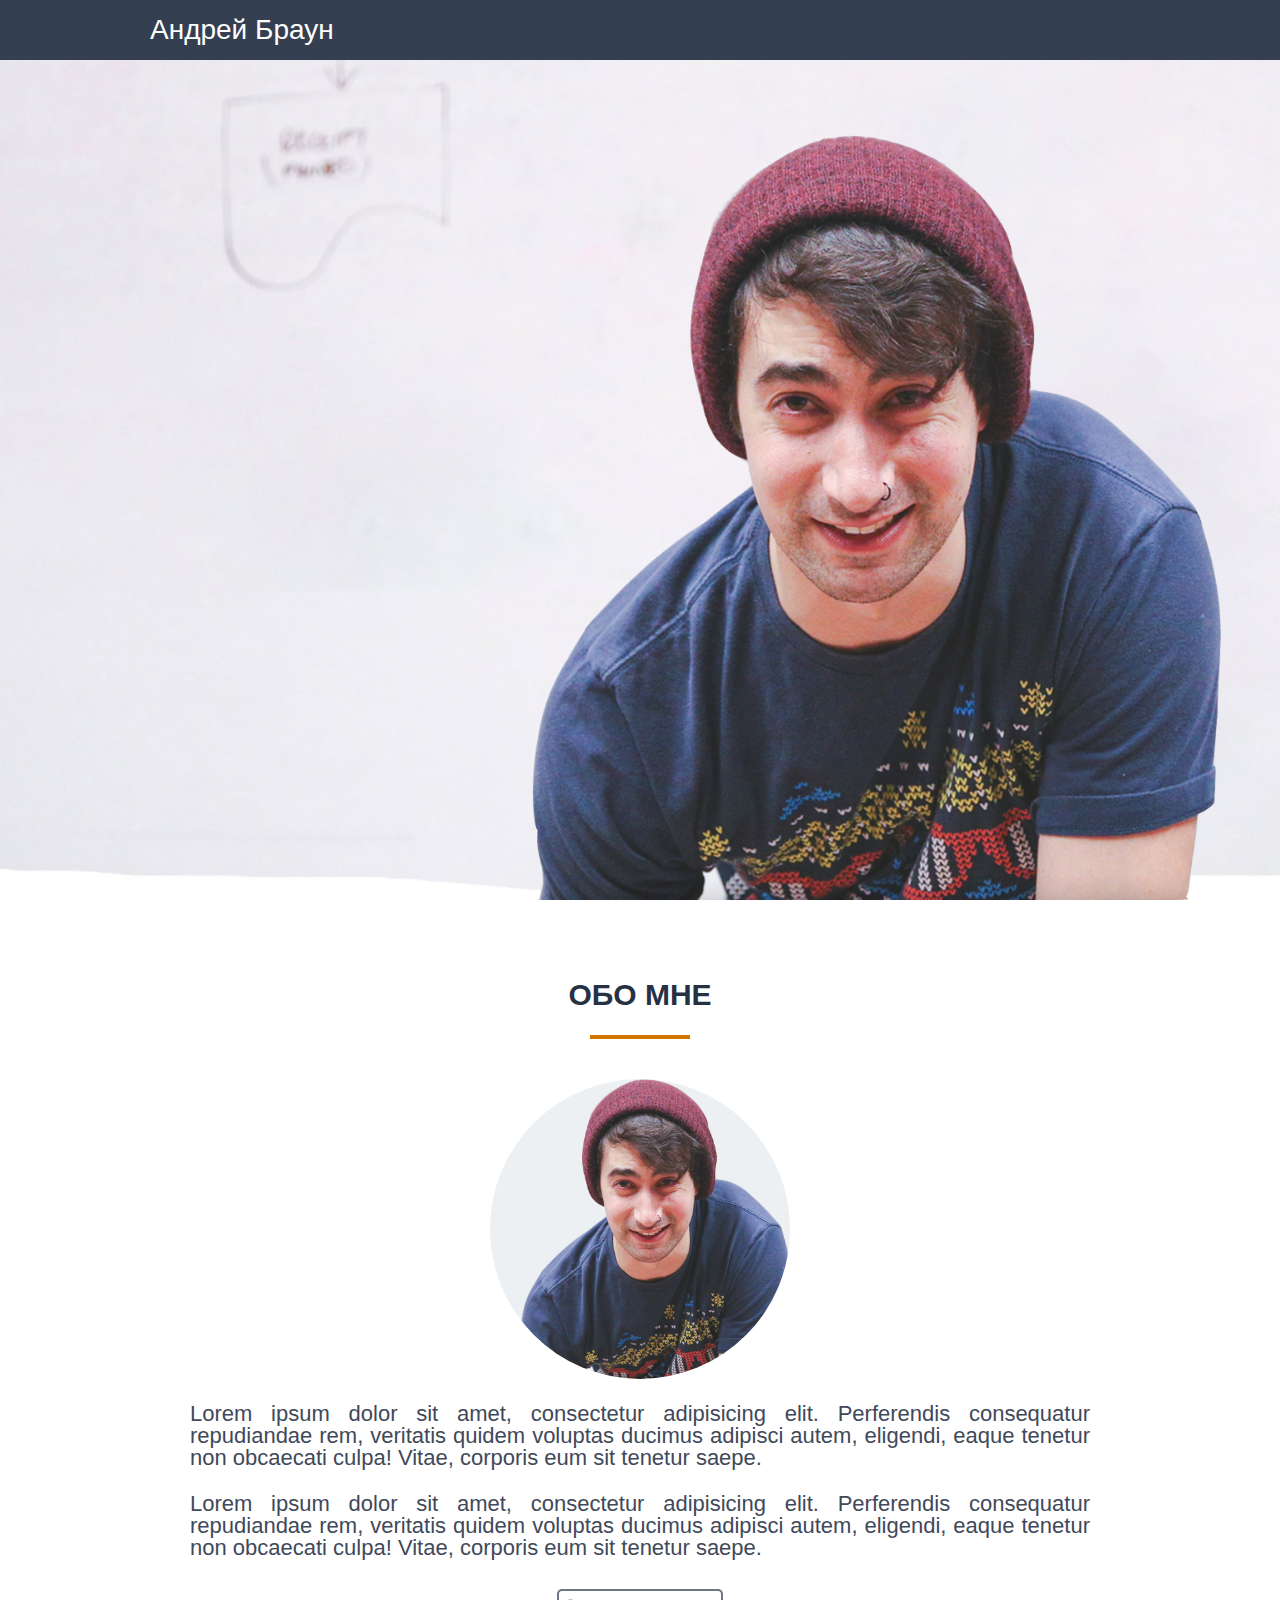
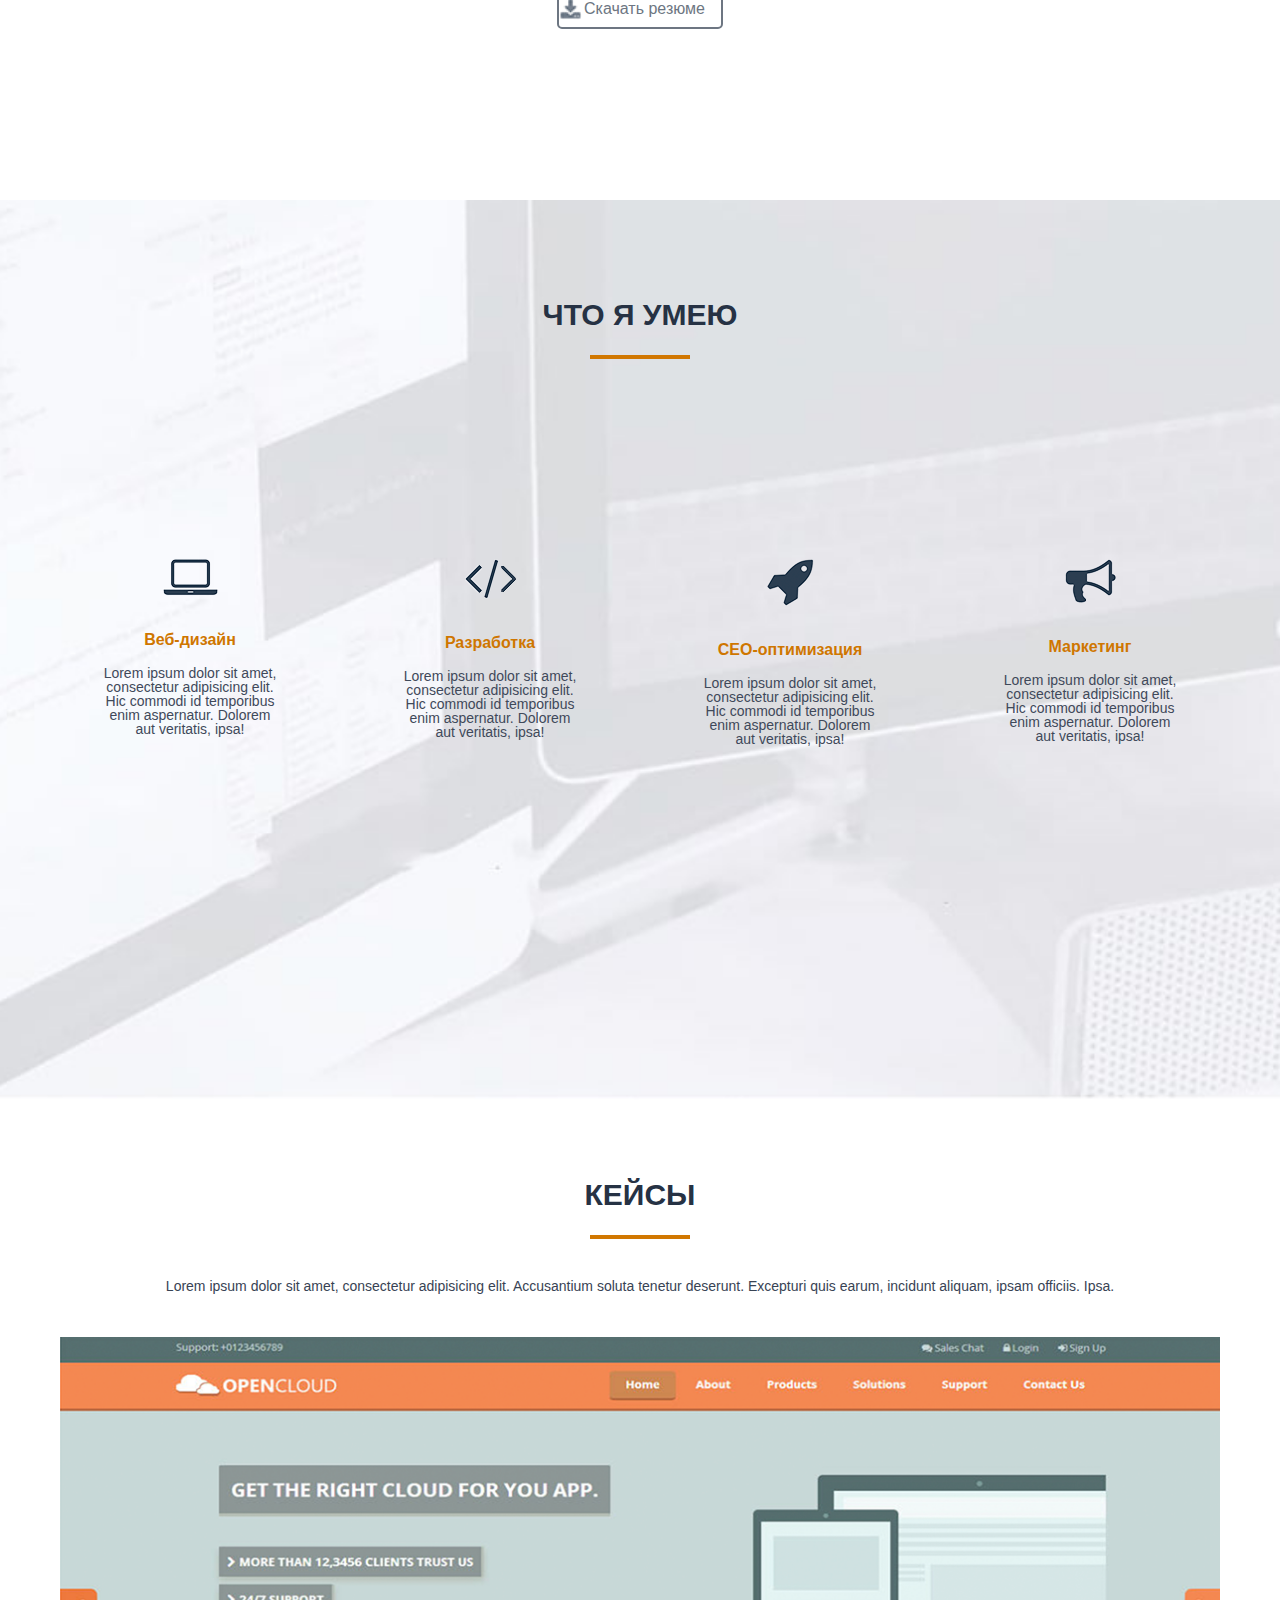
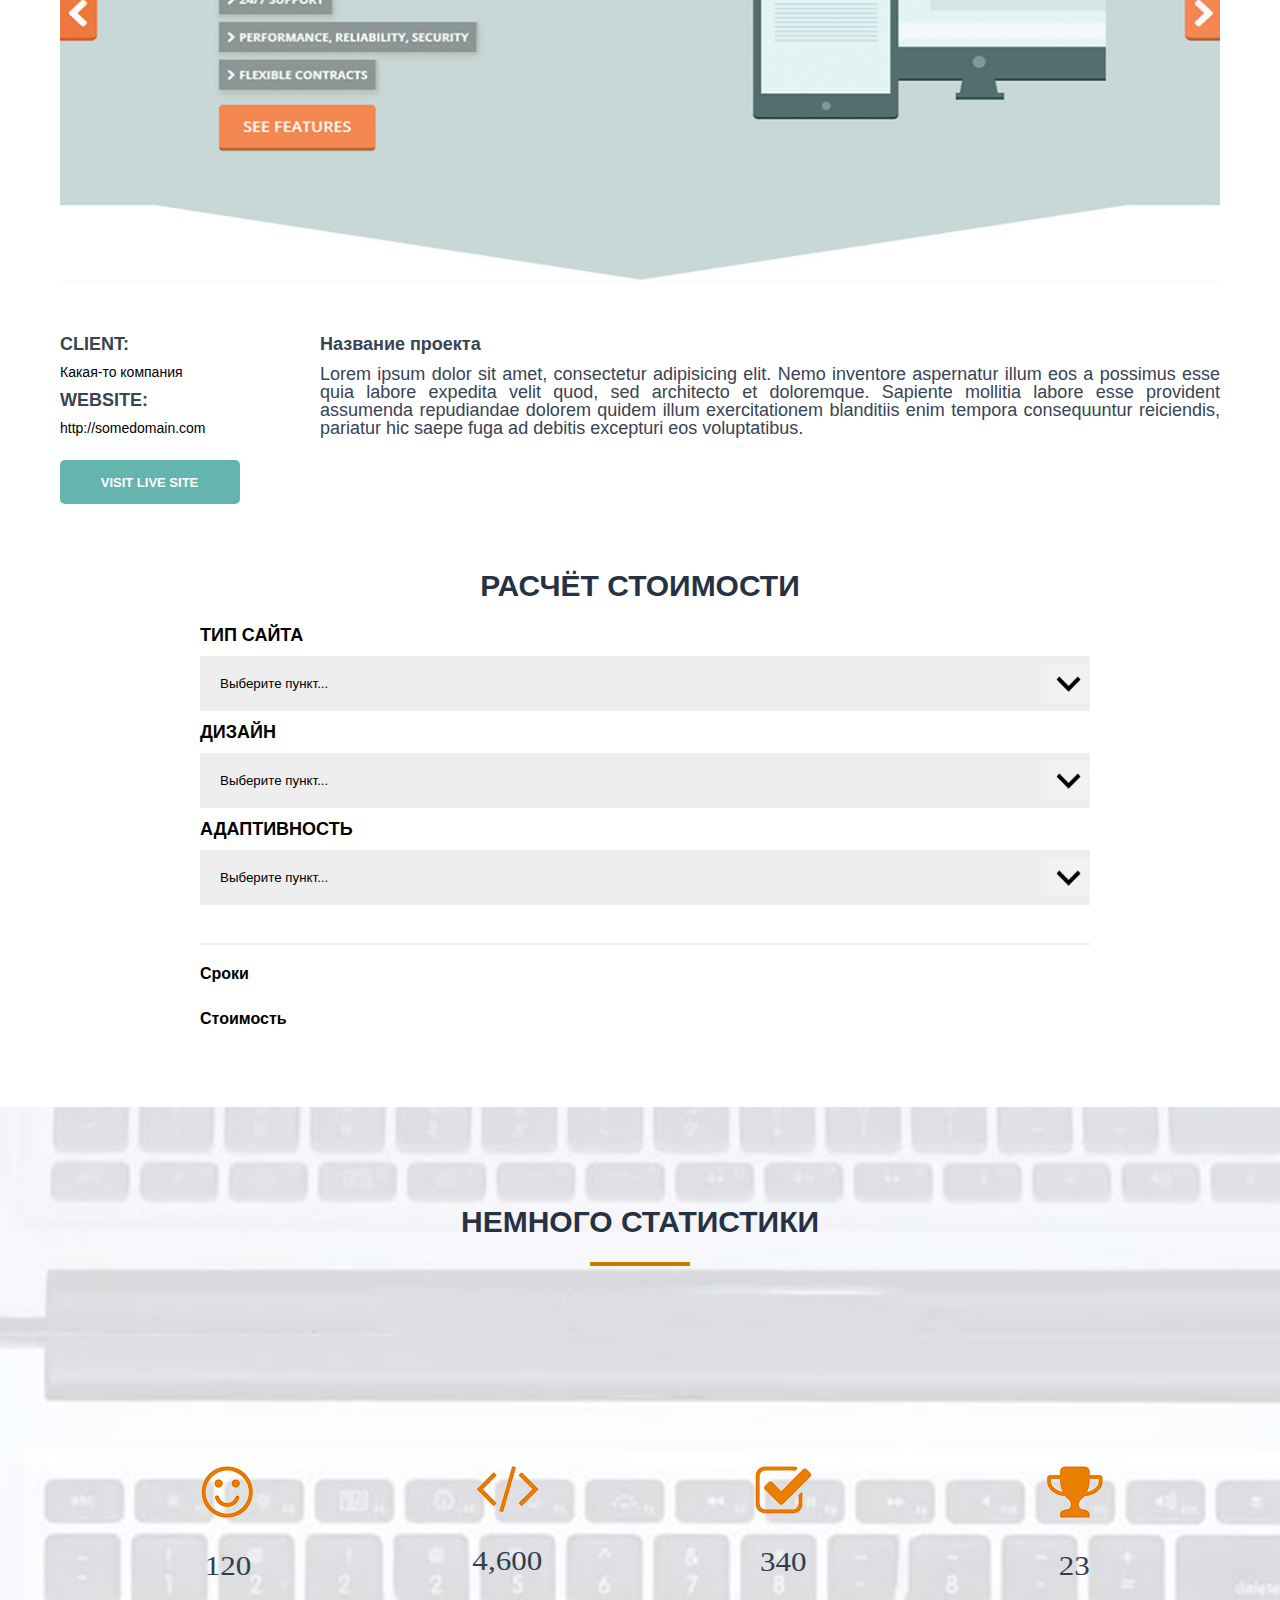
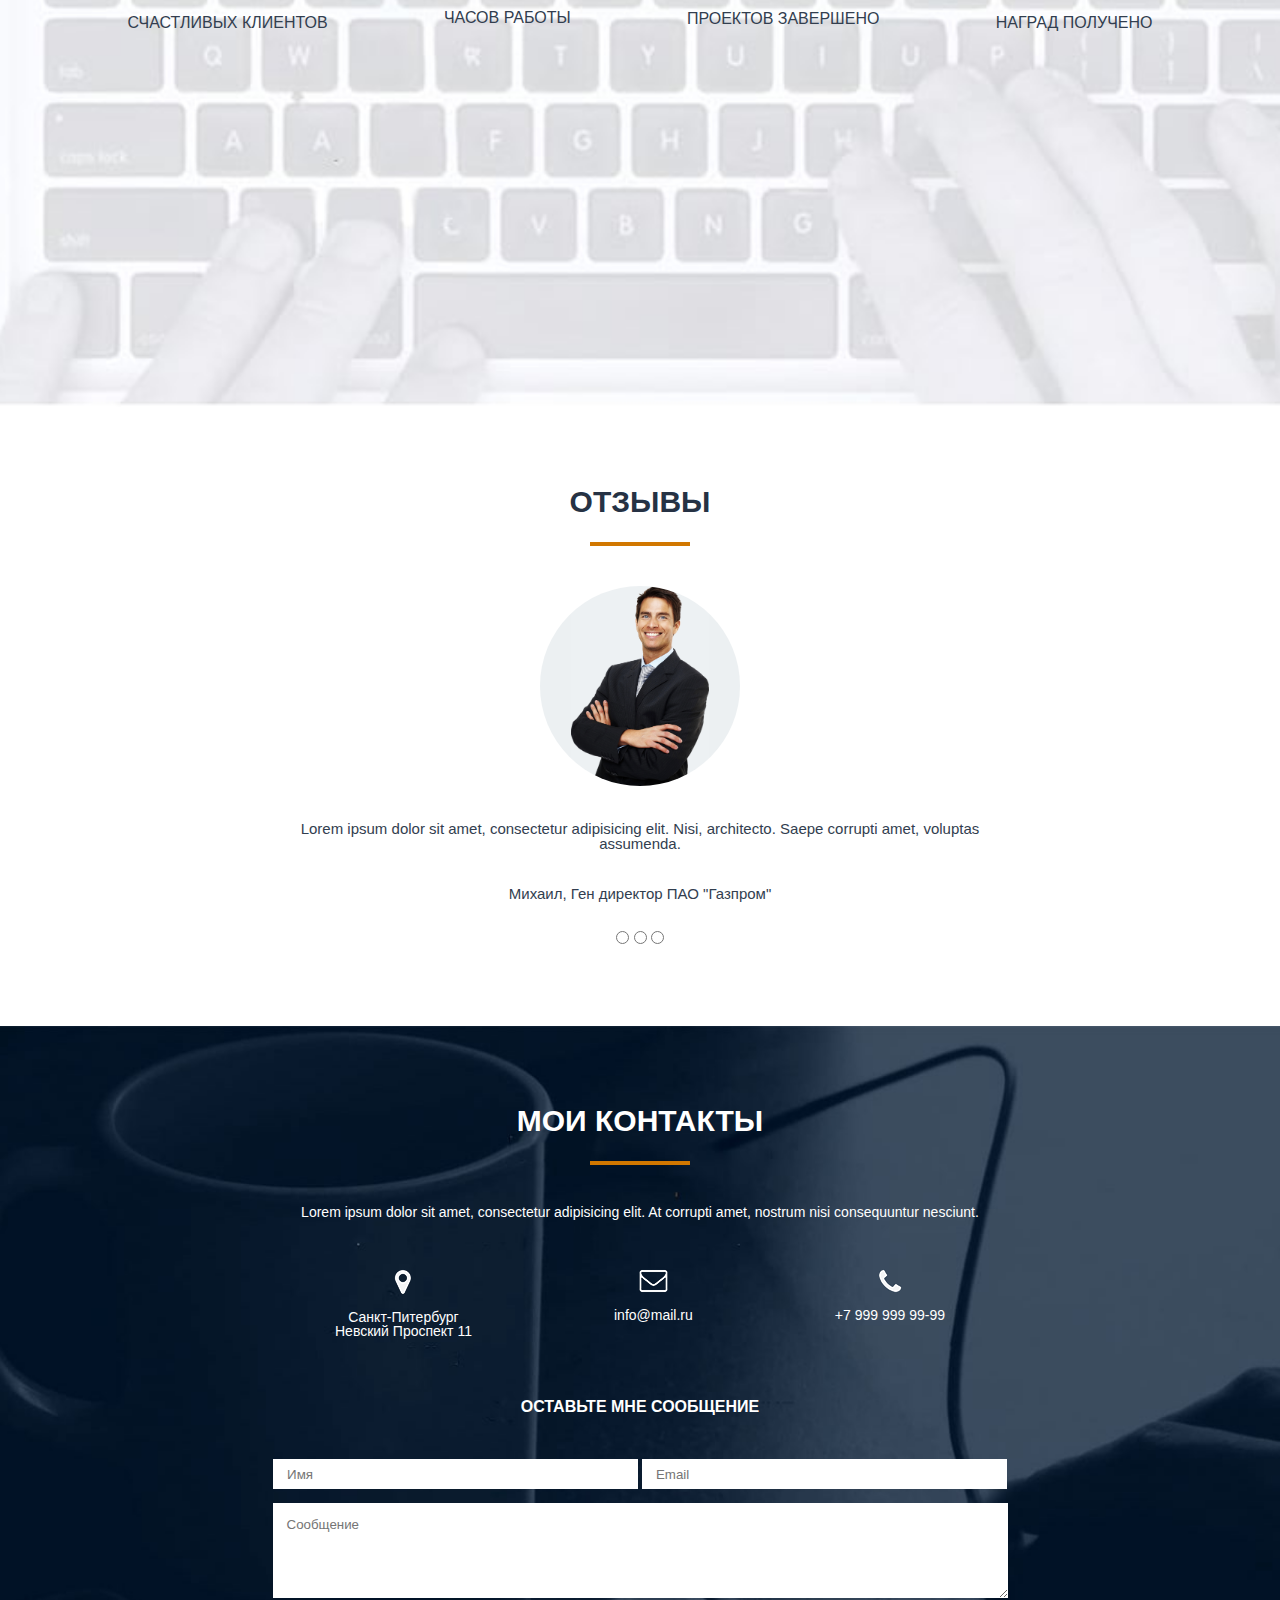
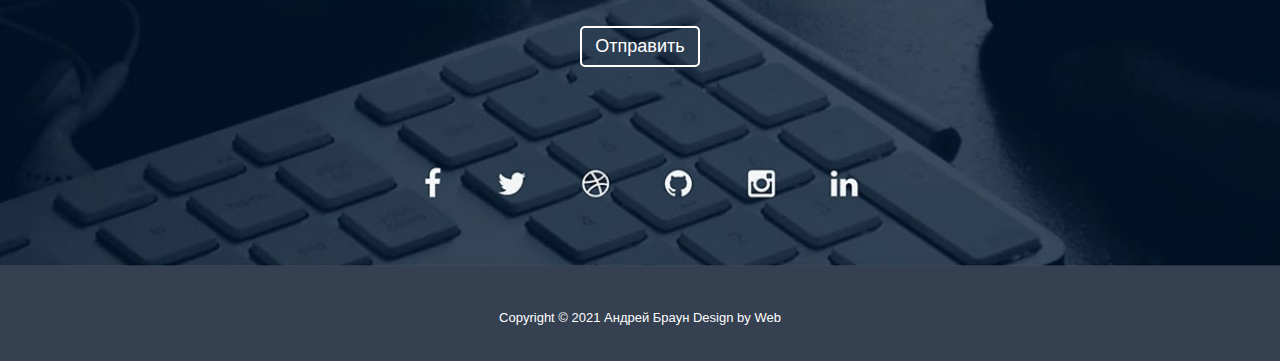
==== commit 134c3bbe: "ДЗ 5-6" ====
--- a/src/index.html
+++ b/src/index.html
@@ -1,238 +1,248 @@
 <!DOCTYPE html>
 <html lang="en">
 
-  <head>
-    <meta charset="UTF-8">
-    <meta name="viewport" content="width=device-width, initial-scale=1.0">
-    <meta http-equiv="X-UA-Compatible" content="ie=edge">
-    <meta name="description" content="Онлайн резюме">
-    <meta name="author" content="Roman">
-    <meta name="robots" content="noindex, nofollow">
-
-    <link rel="stylesheet" href="css/reset.css">
-    <link rel="stylesheet" href="css/style.css">
-
-    <meta property=og:title content="Онлайн резюме">
-
-    <title>Онлайн резюме</title>
-  </head>
-
-  <body>
-    <header>
-      <nav>
-        <div class="logo">Андрей Браун</div>
-        <div class="menu">
-          <ul>
-            <li>Обо мне</li>
-            <li>Услуги</li>
-            <li>Кейсы</li>
-            <li>Прайс</li>
-            <li>Отзывы</li>
-            <li>Контакты</li>
-          </ul>
-        </div>
-      </nav>
-    </header>
-
-    <div class="main">
-      <div class="title__container">
-        <h1>Привет, <br> Я Андрей Браун</h1>
-        <h4>Full-stack веб-разработчик</h4>
-        <input type="submit" value="Обо мне">
-        <input type="submit" value="Мои работы">
-      </div>
-    </div>
-
-      <div class="about_me">
-        <h2>Обо мне</h2>
-        <hr>
-        <div class="about_me_container">
-          <table class="about_me"></table>
-          <p>Lorem ipsum dolor sit amet, consectetur adipisicing elit. Perferendis consequatur repudiandae rem, veritatis quidem voluptas ducimus adipisci autem, eligendi, eaque tenetur non obcaecati culpa! Vitae, corporis eum sit tenetur saepe.</p>
-          <p>Lorem ipsum dolor sit amet, consectetur adipisicing elit. Perferendis consequatur repudiandae rem, veritatis quidem voluptas ducimus adipisci autem, eligendi, eaque tenetur non obcaecati culpa! Vitae, corporis eum sit tenetur saepe.</p>
-          <input type="submit" value="Скачать резюме">
-        </div>
-      </div>
-      <div class="what_i_can">
-        <h2>Что я умею</h2>
-        <hr>
-        <div class="what_i_can_box">
-          <div class="box">
-            <img src="img/7.1.png" alt="тут должна быть картинка">
-            <h4>
-              Веб-дизайн
-            </h4>
-            <p>Lorem ipsum dolor sit amet, consectetur adipisicing elit. Hic commodi id temporibus enim aspernatur. Dolorem aut veritatis, ipsa!</p>
-          </div>
-          <div class="box">
-            <img src="img/7.2.png" alt="тут должна быть картинка">
-            <h4>
-              Разработка
-            </h4>
-            <p>Lorem ipsum dolor sit amet, consectetur adipisicing elit. Hic commodi id temporibus enim aspernatur. Dolorem aut veritatis, ipsa!</p>
-          </div>
-          <div class="box">
-            <img src="img/7.3.png" alt="тут должна быть картинка">
-            <h4>
-              CEO-оптимизация
-            </h4>
-            <p>Lorem ipsum dolor sit amet, consectetur adipisicing elit. Hic commodi id temporibus enim aspernatur. Dolorem aut veritatis, ipsa!</p>
-          </div>
-          <div class="box">
-            <img src="img/7.4.png" alt="тут должна быть картинка">
-            <h4>
-              Маркетинг
-            </h4>
-            <p>Lorem ipsum dolor sit amet, consectetur adipisicing elit. Hic commodi id temporibus enim aspernatur. Dolorem aut veritatis, ipsa!</p>
-          </div>
-        </div>
-      </div>
-        <div class="cases">
-          <div class="case_">
-            <h2>Кейсы</h2>
-            <hr>
-            <p>Lorem ipsum dolor sit amet, consectetur adipisicing elit. Accusantium soluta tenetur deserunt. Excepturi quis earum, incidunt aliquam, ipsam officiis. Ipsa.
-            </p>
-            <img src="img/8.png" alt="тут должна быть картинка" class="case_img">
-          </div>
-          <div class="case_container">
-            <div class="case_links">
-              <h4 class="case_heading">CLIENT:</h4>
-              <p class="case">Какая-то компания</p>
-              <h4 class="case_heading">WEBSITE:</h4>
-              <p class="case"> http://somedomain.com</p>
-              <input type="submit" value="VISIT LIVE SITE">
-            </div>
-            <div class="case_name">
-              <h4>Название проекта</h4>
-              <p>Lorem ipsum dolor sit amet, consectetur adipisicing elit. Nemo inventore aspernatur illum eos a possimus esse quia labore expedita velit quod, sed architecto et doloremque. Sapiente mollitia labore esse provident assumenda repudiandae dolorem quidem illum exercitationem blanditiis enim tempora consequuntur reiciendis, pariatur hic saepe fuga ad debitis excepturi eos voluptatibus.</p>
-            </div>
-          </div>
-
-        </div>
-        <div class="cost">
-          <h2>Расчёт стоимости</h2>
-          <div class="cost_menu">
-            <div class="cost_block1">
-              <h3>Тип сайта</h3>
-              <select name="list1" id="list" placeholder="Выберите пункт...">
+<head>
+  <meta charset="UTF-8">
+  <meta name="viewport" content="width=device-width, initial-scale=1.0">
+  <meta http-equiv="X-UA-Compatible" content="ie=edge">
+  <meta name="description" content="Онлайн резюме">
+  <meta name="author" content="Roman">
+  <meta name="robots" content="noindex, nofollow">
+
+  <link rel="stylesheet" href="css/reset.css">
+  <link rel="stylesheet" href="css/style.css">
+
+  <meta property=og:title content="Онлайн резюме">
+
+  <title>Онлайн резюме</title>
+</head>
+
+<body>
+  <header>
+    <nav>
+      <div class="logo">Андрей Браун</div>
+      <div class="menu">
+        <ul>
+          <li><a href="#"> Обо мне </a></li>
+          <li><a href="#"> Услуги </a></li>
+          <li><a href="#"> Кейсы </a></li>
+          <li><a href="#"> Прайс </a></li>
+          <li><a href="#"> Отзывы </a></li>
+          <li><a href="#"> Контакты </a></li>
+        </ul>
+      </div>
+    </nav>
+  </header>
+
+  <section class="main">
+    <div class="title__container">
+      <h1>Привет, <br> Я Андрей Браун</h1>
+      <h4>Full-stack веб-разработчик</h4>
+      <input type="button" value="Обо мне">
+      <input type="button" value="Мои работы">
+    </div>
+  </section>
+
+  <div class="about_me">
+    <h2>Обо мне</h2>
+    <hr>
+    <div class="about_me_container">
+      <table class="about_me"></table>
+      <p>Lorem ipsum dolor sit amet, consectetur adipisicing elit. Perferendis consequatur repudiandae rem, veritatis quidem
+        voluptas ducimus adipisci autem, eligendi, eaque tenetur non obcaecati culpa! Vitae, corporis eum sit tenetur saepe.</p>
+      <p>Lorem ipsum dolor sit amet, consectetur adipisicing elit. Perferendis consequatur repudiandae rem, veritatis quidem
+        voluptas ducimus adipisci autem, eligendi, eaque tenetur non obcaecati culpa! Vitae, corporis eum sit tenetur saepe.</p>
+      <input type="submit" value="Скачать резюме">
+    </div>
+  </div>
+  <div class="what_i_can">
+    <h2>Что я умею</h2>
+    <hr>
+    <div class="what_i_can_box">
+      <div class="box">
+        <img src="img/7.1.png" alt="тут должна быть картинка">
+        <h4>
+          Веб-дизайн
+        </h4>
+        <p>Lorem ipsum dolor sit amet, consectetur adipisicing elit. Hic commodi id temporibus enim aspernatur. Dolorem aut
+          veritatis, ipsa!</p>
+      </div>
+      <div class="box">
+        <img src="img/7.2.png" alt="тут должна быть картинка">
+        <h4>
+          Разработка
+        </h4>
+        <p>Lorem ipsum dolor sit amet, consectetur adipisicing elit. Hic commodi id temporibus enim aspernatur. Dolorem aut
+          veritatis, ipsa!</p>
+      </div>
+      <div class="box">
+        <img src="img/7.3.png" alt="тут должна быть картинка">
+        <h4>
+          CEO-оптимизация
+        </h4>
+        <p>Lorem ipsum dolor sit amet, consectetur adipisicing elit. Hic commodi id temporibus enim aspernatur. Dolorem aut
+          veritatis, ipsa!</p>
+      </div>
+      <div class="box">
+        <img src="img/7.4.png" alt="тут должна быть картинка">
+        <h4>
+          Маркетинг
+        </h4>
+        <p>Lorem ipsum dolor sit amet, consectetur adipisicing elit. Hic commodi id temporibus enim aspernatur. Dolorem aut
+          veritatis, ipsa!</p>
+      </div>
+    </div>
+  </div>
+  <div class="cases">
+    <div class="case_">
+      <h2>Кейсы</h2>
+      <hr>
+      <p>Lorem ipsum dolor sit amet, consectetur adipisicing elit. Accusantium soluta tenetur deserunt. Excepturi quis earum,
+        incidunt aliquam, ipsam officiis. Ipsa.
+      </p>
+      <img src="img/8.png" alt="тут должна быть картинка" class="case_img">
+    </div>
+    <div class="case_container">
+      <div class="case_links">
+        <h4 class="case_heading">CLIENT:</h4>
+        <a  href="#" class="case">Какая-то компания</a>
+        <h4 class="case_heading">WEBSITE:</h4>
+        <a href="#" class="case"> http://somedomain.com</a>
+        <input type="submit" value="VISIT LIVE SITE">
+      </div>
+      <div class="case_name">
+        <h4>Название проекта</h4>
+        <p>Lorem ipsum dolor sit amet, consectetur adipisicing elit. Nemo inventore aspernatur illum eos a possimus esse quia
+          labore expedita velit quod, sed architecto et doloremque. Sapiente mollitia labore esse provident assumenda repudiandae
+          dolorem quidem illum exercitationem blanditiis enim tempora consequuntur reiciendis, pariatur hic saepe fuga ad
+          debitis excepturi eos voluptatibus.</p>
+      </div>
+    </div>
+
+  </div>
+  <div class="cost">
+    <h2>Расчёт стоимости</h2>
+    <div class="cost_menu">
+      <div class="cost_block1">
+        <h3>Тип сайта</h3>
+        <select name="list1" id="list" placeholder="Выберите пункт...">
                 <option value="">Выберите пункт...</option>
                 <option value="">Пункт2</option>
                 <option value="">Пункт3</option>
                 <option value="">Пункт4</option>
               </select>
-            </div>
-            <div class="cost_block1">
-              <h3>Дизайн</h3>
-              <select name="list2" id="list">
+      </div>
+      <div class="cost_block1">
+        <h3>Дизайн</h3>
+        <select name="list2" id="list">
                 <option value="">Выберите пункт...</option>
                 <option value="">Пункт2</option>
                 <option value="">Пункт3</option>
                 <option value="">Пункт4</option>
               </select>
-            </div>
-            <div class="cost_block1">
-              <h3>Адаптивность</h3>
-              <select name="list3" id="list">
+      </div>
+      <div class="cost_block1">
+        <h3>Адаптивность</h3>
+        <select name="list3" id="list">
                 <option value="">Выберите пункт...</option>
                 <option value="">Пункт2</option>
                 <option value="">Пункт3</option>
                 <option value="">Пункт4</option>
               </select>
-            </div>
-            <hr>
-            <p>Cроки </p><br>
-            <p>Стоимость </p>
-          </div>
+      </div>
+      <hr>
+      <p>Cроки </p><br>
+      <p>Стоимость </p>
+    </div>
+  </div>
+  <div class="statistic">
+    <h2>Немного статистики</h2>
+    <hr>
+    <div class="statistic_container">
+      <div class="costumers">
+        <img src="img/smile.png" alt="тут должна быть картинка">
+        <h4 class="block_s">
+          120
+        </h4>
+        <p>Счастливых клиентов</p>
+      </div>
+      <div class="work_hour">
+        <img src="img/10.png" alt="тут должна быть картинка">
+        <h4 class="block_s">
+          4,600
+        </h4>
+        <p>Часов работы</p>
+      </div>
+      <div class="projects">
+        <img src="img/11.png" alt="тут должна быть картинка">
+        <h4 class="block_s">
+          340
+        </h4>
+        <p>Проектов завершено</p>
+      </div>
+      <div class="rewards">
+        <img src="img/12.png" alt="тут должна быть картинка">
+        <h4 class="block_s">
+          23
+        </h4>
+        <p>Наград получено</p>
+      </div>
+    </div>
+  </div>
+  </div>
+  <div class="reviews">
+    <h2>Отзывы</h2>
+    <hr>
+    <div class="review_container">
+      <div class="review_block">
+        <table class="rewiew_photo"></table>
+        <p>Lorem ipsum dolor sit amet, consectetur adipisicing elit. Nisi, architecto. Saepe corrupti amet, voluptas assumenda.</p>
+        <p>Михаил, Ген директор ПАО "Газпром"</p>
+      </div>
+      <div class="review_radio">
+        <input type="radio" name="textinput1">
+        <input type="radio" name="textinput1">
+        <input type="radio" name="textinput1">
+      </div>
+    </div>
+
+  </div>
+  <div class="contacts">
+    <h2>Мои контакты</h2>
+    <hr>
+    <p>Lorem ipsum dolor sit amet, consectetur adipisicing elit. At corrupti amet, nostrum nisi consequuntur nesciunt.</p>
+    <div class="contacts_container">
+      <div class="contact_block">
+        <img src="img/15.png" alt="тут картинка" class="">
+        <p>Санкт-Питербург <br> Невский Проспект 11</p>
+      </div>
+      <div class="contact_block">
+        <img src="img/16.png" alt="тут картинка" class="">
+        <p>info@mail.ru</p>
+      </div>
+      <div class="contact_block">
+        <img src="img/17.png" alt="тут картинка" class="">
+        <p>+7 999 999 99-99</p>
+      </div>
+    </div>
+    <h3>Оставьте мне сообщение</h3>
+    <div class="mail">
+      <div class="mail_name">
+        <div class="mail_block">
+          <input class="field" type="text" placeholder="Имя">
+          <input class="field" type="text" placeholder="Email">
         </div>
-        <div class="statistic">
-          <h2>Немного статистики</h2>
-          <hr>
-          <div class="statistic_container">
-            <div class="costumers">
-              <img src="img/smile.png" alt="тут должна быть картинка">
-              <h4 class="block_s">
-                120
-              </h4>
-              <p>Счастливых клиентов</p>
-            </div>
-            <div class="work_hour">
-              <img src="img/10.png" alt="тут должна быть картинка">
-              <h4 class="block_s">
-                4,600
-              </h4>
-              <p>Часов работы</p>
-            </div>
-            <div class="projects">
-              <img src="img/11.png" alt="тут должна быть картинка">
-              <h4 class="block_s">
-                340
-              </h4>
-              <p>Проектов завершено</p>
-            </div>
-            <div class="rewards">
-              <img src="img/12.png" alt="тут должна быть картинка">
-              <h4 class="block_s">
-                23
-              </h4>
-              <p>Наград получено</p>
-            </div>
-          </div>
-        </div>
-      </div>
-      <div class="reviews">
-        <h2>Отзывы</h2>
-        <hr>
-        <div class="review_container">
-          <div class="review_block">
-            <table class="rewiew_photo"></table>            
-            <p>Lorem ipsum dolor sit amet, consectetur adipisicing elit. Nisi, architecto. Saepe corrupti amet, voluptas assumenda.</p>
-            <p>Михаил, Ген директор ПАО "Газпром"</p>
-          </div>
-          <div class="review_radio">
-            <input type="radio" name="textinput1">
-            <input type="radio" name="textinput1">
-            <input type="radio" name="textinput1">
-          </div>
-        </div>
-       
-      </div>
- <div class="contacts">
-          <h2>Мои контакты</h2>
-          <hr>
-          <p >Lorem ipsum dolor sit amet, consectetur adipisicing elit. At corrupti amet, nostrum nisi consequuntur nesciunt.</p>
-          <div class="contacts_container">
-            <div class="contact_block">
-              <img src="img/15.png" alt="тут картинка" class="">
-              <p>Санкт-Питербург <br> Невский Проспект 11</p>
-            </div>
-            <div class="contact_block">
-              <img src="img/16.png" alt="тут картинка" class="">
-              <p>info@mail.ru</p>
-            </div>
-            <div class="contact_block">
-              <img src="img/17.png" alt="тут картинка" class="">
-              <p>+7 999 999 99-99</p>
-            </div>
-          </div>
-            <h3>Оставьте мне сообщение</h3>
-            <div class="mail">
-              <div class="mail_name">
-                <div class="mail_block">
-                  <input class ="field" type="text" placeholder="Имя">
-                  <input class ="field" type="text" placeholder="Email">
-                </div>
-                <textarea class="mail_text" name="" id="" cols="30" rows="10" placeholder="Сообщение"></textarea>
-                <input class="mail_submit" type="submit" value="Отправить">
-                <!-- <div class="social_nets">
+        <textarea class="mail_text" name="" id="" cols="30" rows="10" placeholder="Сообщение"></textarea>
+        <input class="mail_submit" type="submit" value="Отправить">
+        <!-- <div class="social_nets">
                    <img src="" alt="тут картинка" class="">
                 </div> -->
-              </div>
-            </div>          
-        </div>
-        <div class="footer">
-          <p class="footer_p">Copyright © 2021 Андрей Браун Design by Web</p>
-        </div>
-  </body>
-
-</html>
+      </div>
+    </div>
+  </div>
+  <div class="footer">
+    <p class="footer_p">Copyright © 2021 Андрей Браун Design by Web</p>
+  </div>
+</body>
+
+</html>--- a/src/css/style.css
+++ b/src/css/style.css
@@ -27,10 +27,26 @@
     font-family: Arial, sans-serif;
 }
 
+a {
+    display: inline-block;
+    transition: all 0.2s;
+    transform: scale(1);
+}
+
+a:hover{
+    color: #db8755;
+}
+
+a:active{
+        transform: scale(1.1);
+}
+
 nav{
     width: 100%;
     height: 60px;
     background: #344051;
+    position: fixed;
+    z-index: 10;
 }
 
 .logo{
@@ -39,11 +55,31 @@
     line-height: 60px;
     padding-left: 150px;
     float: left;
+    animation: comming 2s ease;
 }
 
 .menu{
     float: left;
-    padding-left: 800px;
+    padding-left: 200px;
+}
+
+.menu li a:visited{
+    color: white;
+}
+
+.menu li a:hover{
+    color: #ed8906;
+}
+
+.menu li a:active{
+    transform: scale(1.1);
+}
+
+.menu li a{
+    color: white;
+    transition: all 0.2s;
+    transform: scale(1);
+    display: inline-block;
 }
 
 .menu li{
@@ -53,11 +89,13 @@
     margin-right: 40px; 
     font-size: 16px;
     text-transform: uppercase;
+    animation: topshift 0.4s forwards ease;
+    opacity: 0;
 }
 
 .main{
     width: 100%;
-    height: calc(100% - 60px);
+    height: 100%;
     background: url(../img/boy.png) 90% 100%/auto 85% no-repeat, url(../img/5.jpg) center/cover repeat;
 }
 
@@ -65,7 +103,10 @@
     float: left;
     margin: 300px 0px 0px 150px;
     color: #2c384a;
-    text-align: center;
+    opacity: 0;
+    text-align: center;
+    animation: titlemove 1s ease forwards;
+    animation-delay: 2.4s;
 }
 
 .title__container h1{
@@ -90,6 +131,17 @@
     margin: 30px 14px;
     padding-right: 16px;
     padding-left: 15px;
+    transition: all 0.2s;
+    transform: scale(1);
+}
+
+.title__container input:hover{
+    background: #344051;
+    color: white;
+}
+
+.title__container input:active{
+        transform: scale(1.1);
 }
 
 .about_me {
@@ -149,7 +201,18 @@
     margin: 30px 14px;
     padding-right: 16px;
     padding-left: 25px;
- }
+    transition: all 0.2s;
+    transform: scale(1);
+}
+
+ .about_me input:hover{
+    background: #344051;
+    color: white;
+}
+
+ .about_me input:active{
+        transform: scale(1.1);
+}
 
  .what_i_can{
     width: 100%;
@@ -157,6 +220,7 @@
     background: url(../img/7.jpg)  center/cover repeat;
     padding-top: 100px;
  }
+
  .what_i_can h2{
      margin-top: 0;
  }
@@ -165,16 +229,26 @@
     display: flex;
     justify-content: space-between;
     margin: 200px auto 90px auto;
-    max-width: 1000px;
+    max-width: 1200px;
     text-align: center;
 }
 
  .box{
-    width: 300px;
+    width: 400px;
     color: #3f495a;
-    padding-left: 20px;
-    padding-right: 20px;
+    margin: 0 60px;
     font-size: 14px;
+    transition: all 0.4s ease;
+    -moz-transform: scale(1);
+    -webkit-transform: scale(1);
+    -ms-transform: scale(1);
+    display: inline-block;
+ }
+
+ .box:hover{
+    -moz-transform: scale(1.1);
+    -webkit-transform: scale(1.1);
+    -ms-transform: scale(1.1);
  }
 
  .what_i_can_box h4{
@@ -235,7 +309,18 @@
         margin-top: 25px;
         padding-right: 16px;
         padding-left: 15px;
-    }
+        transition: ease all 0.2s;
+        transform: scale(1);
+}
+
+.case_container input:hover{
+    background: #db8755;
+    color: white;
+}
+
+.case_container input:active{
+        transform: scale(1.1);
+}
 
 .cost{
     text-align: center;
@@ -315,6 +400,21 @@
   text-align: center;
 
 }
+
+.statistic_container div{
+    transition: all 0.4s ease;
+    -moz-transform: scale(1);
+    -webkit-transform: scale(1);
+    -ms-transform: scale(1);
+    display: inline-block;
+ }
+
+.statistic_container div:hover{
+    -moz-transform: scale(1.1);
+    -webkit-transform: scale(1.1);
+    -ms-transform: scale(1.1);
+ }
+
 .review_container{
     text-align: center;
     color: rgb(50, 62, 79);
@@ -413,6 +513,17 @@
     border-radius: 5px;
     width: 120px;
     height: 41px;
+    transition: all 0.2s ease;
+    transform: scale(1);
+}
+
+.mail_submit:hover{
+    background:white ;
+    color: #344051;
+}
+
+.mail_submit:active{
+        transform: scale(1.1);
 }
 
 .footer{
@@ -425,4 +536,55 @@
     font-size: 13px;
     color: #fff;
     padding-top: 45px;
+}
+
+@keyframes comming{
+    from{
+        opacity: 0;
+    }
+    to{
+        opacity: 1;
+    }
+}
+
+@keyframes topshift{
+    from{
+        opacity: 0;
+        margin-top: -80px;
+    }
+    to{
+        opacity: 1;
+        margin-top: -0px;
+    }
+}
+
+.menu li:nth-child(2){
+    animation-delay: 0.4s;
+}
+
+.menu li:nth-child(3){
+    animation-delay: 0.8s;
+}
+
+.menu li:nth-child(4){
+    animation-delay: 1.2s;
+}
+
+.menu li:nth-child(5){
+    animation-delay: 1.6s;
+}
+
+.menu li:nth-child(6){
+    animation-delay: 2s;
+}
+
+@keyframes titlemove{
+    from{
+        opacity: 0;
+        margin-left: -500px;
+    }
+    to{
+        opacity: 1;
+        margin-left: 150px;
+    }
 }